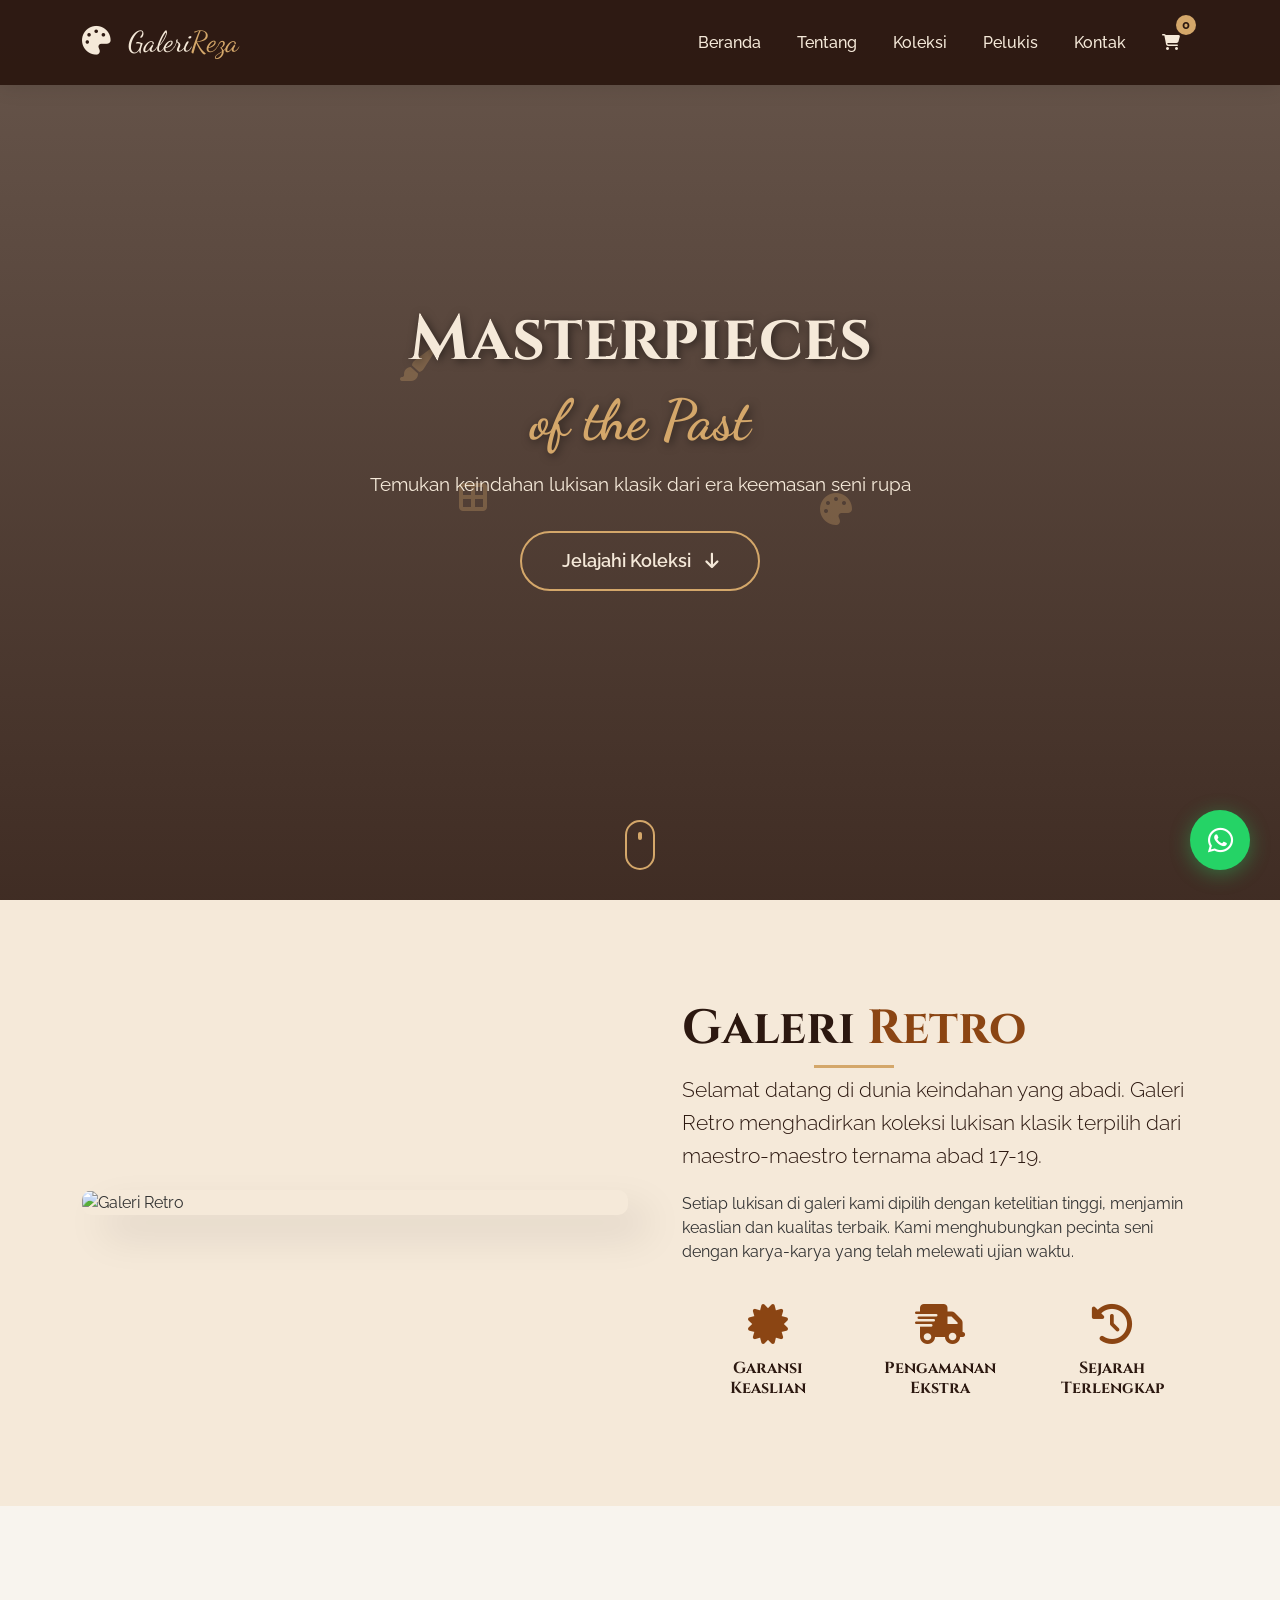
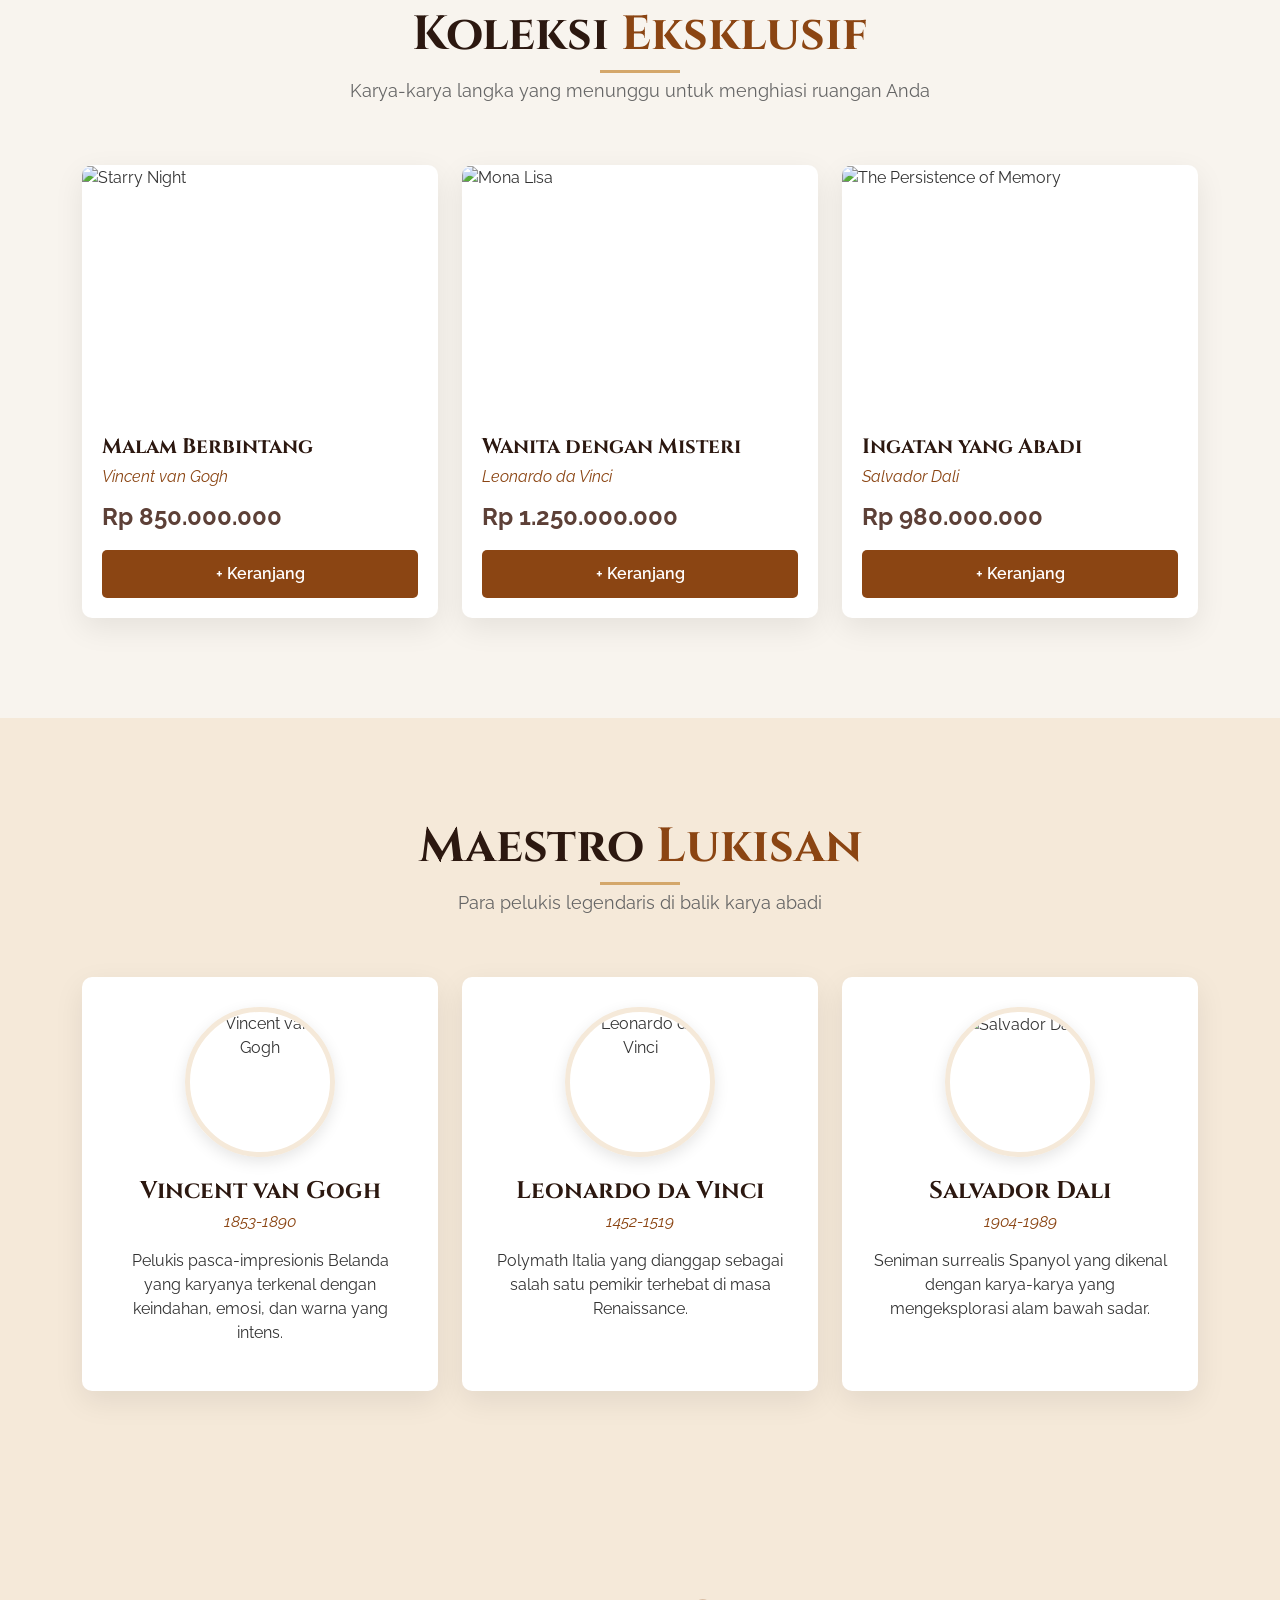
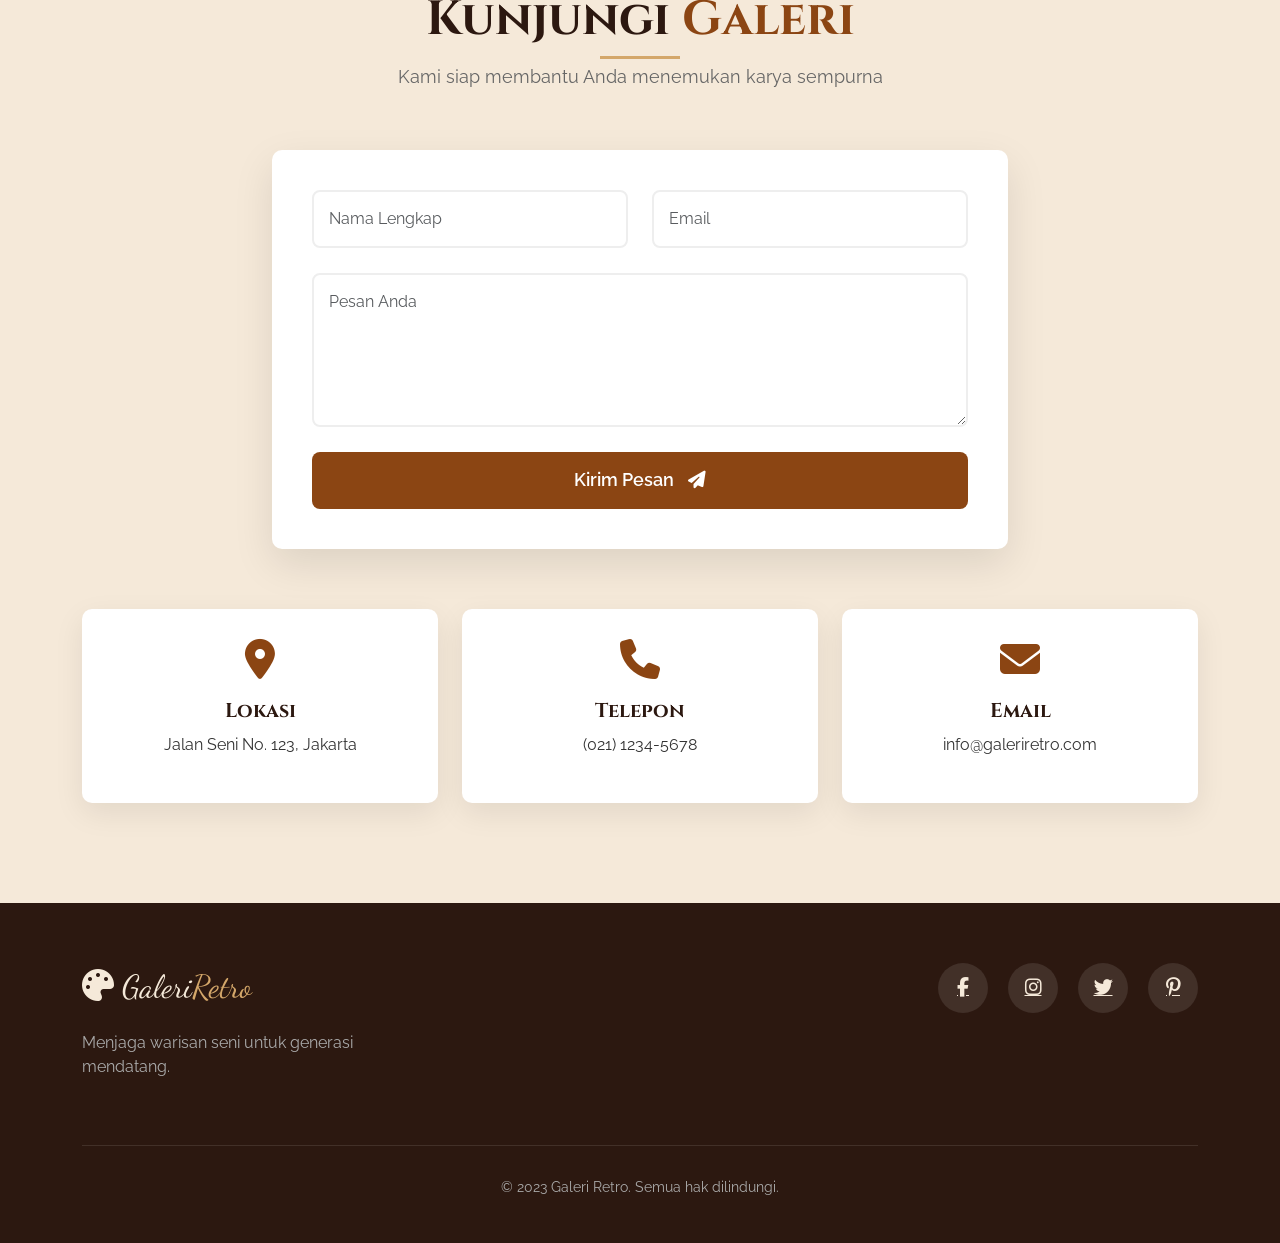
==== index.html @ 45228b8c "first comit" ====
<!doctype html>
<html lang="id">
  <head>
    <meta charset="UTF-8" />
    <meta name="viewport" content="width=device-width, initial-scale=1.0" />
    <title>Galeri Lukisan Retro - Masterpieces of the Past</title>
    <link
      rel="stylesheet"
      href="https://cdnjs.cloudflare.com/ajax/libs/font-awesome/6.4.0/css/all.min.css"
    />
    <link
      href="https://cdn.jsdelivr.net/npm/bootstrap@5.3.0/dist/css/bootstrap.min.css"
      rel="stylesheet"
    />
    <link rel="stylesheet" href="style.css" />
    <link
      href="https://fonts.googleapis.com/css2?family=Cinzel:wght@400;700&family=Dancing+Script:wght@400;700&family=Raleway:wght@300;400;600&display=swap"
      rel="stylesheet"
    />
  </head>
  <body>
    <!-- Navigation -->
    <nav class="navbar navbar-expand-lg fixed-top">
      <div class="container">
        <a class="navbar-brand" href="#">
          <i class="fas fa-palette"></i> Galeri<span>Reza</span>
        </a>
        <button
          class="navbar-toggler"
          type="button"
          data-bs-toggle="collapse"
          data-bs-target="#navbarNav"
        >
          <i class="fas fa-bars"></i>
        </button>
        <div class="collapse navbar-collapse" id="navbarNav">
          <ul class="navbar-nav ms-auto">
            <li class="nav-item">
              <a class="nav-link" href="#home">Beranda</a>
            </li>
            <li class="nav-item">
              <a class="nav-link" href="#about">Tentang</a>
            </li>
            <li class="nav-item">
              <a class="nav-link" href="#gallery">Koleksi</a>
            </li>
            <li class="nav-item">
              <a class="nav-link" href="#artists">Pelukis</a>
            </li>
            <li class="nav-item">
              <a class="nav-link" href="#contact">Kontak</a>
            </li>
            <li class="nav-item">
              <a class="nav-link cart-btn" href="#cart"
                ><i class="fas fa-shopping-cart"></i>
                <span class="cart-count">0</span></a
              >
            </li>
          </ul>
        </div>
      </div>
    </nav>

    <!-- Hero Section -->
    <section id="home" class="hero">
      <div class="hero-content">
        <div class="floating-elements">
          <div class="floating brush"><i class="fas fa-paint-brush"></i></div>
          <div class="floating palette"><i class="fas fa-palette"></i></div>
          <div class="floating frame"><i class="fas fa-border-all"></i></div>
        </div>
        <h1 class="reveal-text">Masterpieces <span>of the Past</span></h1>
        <p class="subtitle">
          Temukan keindahan lukisan klasik dari era keemasan seni rupa
        </p>
        <a href="#gallery" class="btn-explore"
          >Jelajahi Koleksi <i class="fas fa-arrow-down"></i
        ></a>
      </div>
      <div class="scroll-indicator">
        <div class="mouse">
          <div class="wheel"></div>
        </div>
      </div>
    </section>

    <!-- About Section -->
    <section id="about" class="about section-padding">
      <div class="container">
        <div class="row align-items-center">
          <div class="col-lg-6">
            <div class="about-img reveal-left">
              <div class="vintage-frame">
                <img
                  src="https://images.unsplash.com/photo-1578301978693-85fa9c0320b9?ixlib=rb-4.0.3&auto=format&fit=crop&w=1000&q=80"
                  alt="Galeri Retro"
                />
                <div class="frame-decoration"></div>
              </div>
            </div>
          </div>
          <div class="col-lg-6">
            <div class="about-content reveal-right">
              <h2 class="section-title">Galeri <span>Retro</span></h2>
              <p class="lead">
                Selamat datang di dunia keindahan yang abadi. Galeri Retro
                menghadirkan koleksi lukisan klasik terpilih dari
                maestro-maestro ternama abad 17-19.
              </p>
              <p>
                Setiap lukisan di galeri kami dipilih dengan ketelitian tinggi,
                menjamin keaslian dan kualitas terbaik. Kami menghubungkan
                pecinta seni dengan karya-karya yang telah melewati ujian waktu.
              </p>
              <div class="features">
                <div class="feature-item">
                  <i class="fas fa-certificate"></i>
                  <h5>Garansi Keaslian</h5>
                </div>
                <div class="feature-item">
                  <i class="fas fa-shipping-fast"></i>
                  <h5>Pengamanan Ekstra</h5>
                </div>
                <div class="feature-item">
                  <i class="fas fa-history"></i>
                  <h5>Sejarah Terlengkap</h5>
                </div>
              </div>
            </div>
          </div>
        </div>
      </div>
    </section>

    <!-- Gallery Section -->
    <section id="gallery" class="gallery section-padding">
      <div class="container">
        <div class="section-header">
          <h2 class="section-title">Koleksi <span>Eksklusif</span></h2>
          <p class="section-subtitle">
            Karya-karya langka yang menunggu untuk menghiasi ruangan Anda
          </p>
        </div>

        <div class="row g-4">
          <!-- Painting 1 -->
          <div class="col-md-6 col-lg-4">
            <div class="painting-card reveal-up">
              <div class="painting-img">
                <img
                  src="https://images.unsplash.com/photo-1579783902614-a3fb3927b6a5?ixlib=rb-4.0.3&auto=format&fit=crop&w=800&q=80"
                  alt="Starry Night"
                />
                <div class="painting-overlay">
                  <button
                    class="btn-view"
                    data-bs-toggle="modal"
                    data-bs-target="#paintingModal"
                    data-painting="1"
                  >
                    Detail
                  </button>
                </div>
              </div>
              <div class="painting-info">
                <h4>Malam Berbintang</h4>
                <p class="artist">Vincent van Gogh</p>
                <p class="price">Rp 850.000.000</p>
                <button class="btn-add-cart" data-id="1">+ Keranjang</button>
              </div>
            </div>
          </div>

          <!-- Painting 2 -->
          <div class="col-md-6 col-lg-4">
            <div class="painting-card reveal-up" data-delay="0.2">
              <div class="painting-img">
                <img
                  src="https://images.unsplash.com/photo-1578301978018-3005759f48f7?ixlib=rb-4.0.3&auto=format&fit=crop&w=800&q=80"
                  alt="Mona Lisa"
                />
                <div class="painting-overlay">
                  <button
                    class="btn-view"
                    data-bs-toggle="modal"
                    data-bs-target="#paintingModal"
                    data-painting="2"
                  >
                    Detail
                  </button>
                </div>
              </div>
              <div class="painting-info">
                <h4>Wanita dengan Misteri</h4>
                <p class="artist">Leonardo da Vinci</p>
                <p class="price">Rp 1.250.000.000</p>
                <button class="btn-add-cart" data-id="2">+ Keranjang</button>
              </div>
            </div>
          </div>

          <!-- Painting 3 -->
          <div class="col-md-6 col-lg-4">
            <div class="painting-card reveal-up" data-delay="0.4">
              <div class="painting-img">
                <img
                  src="https://images.unsplash.com/photo-1541961017774-22349e4a1262?ixlib=rb-4.0.3&auto=format&fit=crop&w=800&q=80"
                  alt="The Persistence of Memory"
                />
                <div class="painting-overlay">
                  <button
                    class="btn-view"
                    data-bs-toggle="modal"
                    data-bs-target="#paintingModal"
                    data-painting="3"
                  >
                    Detail
                  </button>
                </div>
              </div>
              <div class="painting-info">
                <h4>Ingatan yang Abadi</h4>
                <p class="artist">Salvador Dali</p>
                <p class="price">Rp 980.000.000</p>
                <button class="btn-add-cart" data-id="3">+ Keranjang</button>
              </div>
            </div>
          </div>
        </div>
      </div>
    </section>

    <!-- Artists Section -->
    <section id="artists" class="artists section-padding">
      <div class="container">
        <div class="section-header">
          <h2 class="section-title">Maestro <span>Lukisan</span></h2>
          <p class="section-subtitle">
            Para pelukis legendaris di balik karya abadi
          </p>
        </div>

        <div class="row">
          <div class="col-md-4">
            <div class="artist-card reveal-left">
              <div class="artist-img">
                <img
                  src="https://images.unsplash.com/photo-1544725176-7c40e5a71c5e?ixlib=rb-4.0.3&auto=format&fit=crop&w=800&q=80"
                  alt="Vincent van Gogh"
                />
              </div>
              <h4>Vincent van Gogh</h4>
              <p class="artist-era">1853-1890</p>
              <p>
                Pelukis pasca-impresionis Belanda yang karyanya terkenal dengan
                keindahan, emosi, dan warna yang intens.
              </p>
            </div>
          </div>

          <div class="col-md-4">
            <div class="artist-card reveal-up">
              <div class="artist-img">
                <img
                  src="https://images.unsplash.com/photo-1541961017774-22349e4a1262?ixlib=rb-4.0.3&auto=format&fit=crop&w=800&q=80"
                  alt="Leonardo da Vinci"
                />
              </div>
              <h4>Leonardo da Vinci</h4>
              <p class="artist-era">1452-1519</p>
              <p>
                Polymath Italia yang dianggap sebagai salah satu pemikir
                terhebat di masa Renaissance.
              </p>
            </div>
          </div>

          <div class="col-md-4">
            <div class="artist-card reveal-right">
              <div class="artist-img">
                <img
                  src="https://images.unsplash.com/photo-1578301978693-85fa9c0320b9?ixlib=rb-4.0.3&auto=format&fit=crop&w=800&q=80"
                  alt="Salvador Dali"
                />
              </div>
              <h4>Salvador Dali</h4>
              <p class="artist-era">1904-1989</p>
              <p>
                Seniman surrealis Spanyol yang dikenal dengan karya-karya yang
                mengeksplorasi alam bawah sadar.
              </p>
            </div>
          </div>
        </div>
      </div>
    </section>

    <!-- Contact Section -->
    <section id="contact" class="contact section-padding">
      <div class="container">
        <div class="section-header">
          <h2 class="section-title">Kunjungi <span>Galeri</span></h2>
          <p class="section-subtitle">
            Kami siap membantu Anda menemukan karya sempurna
          </p>
        </div>

        <div class="row">
          <div class="col-lg-8 mx-auto">
            <div class="contact-form reveal-up">
              <form id="contactForm">
                <div class="row">
                  <div class="col-md-6">
                    <div class="form-group">
                      <input
                        type="text"
                        class="form-control"
                        placeholder="Nama Lengkap"
                        required
                      />
                    </div>
                  </div>
                  <div class="col-md-6">
                    <div class="form-group">
                      <input
                        type="email"
                        class="form-control"
                        placeholder="Email"
                        required
                      />
                    </div>
                  </div>
                </div>
                <div class="form-group">
                  <textarea
                    class="form-control"
                    rows="5"
                    placeholder="Pesan Anda"
                    required
                  ></textarea>
                </div>
                <button type="submit" class="btn-submit">
                  Kirim Pesan <i class="fas fa-paper-plane"></i>
                </button>
              </form>
            </div>
          </div>
        </div>

        <div class="contact-info reveal-up" data-delay="0.3">
          <div class="row text-center">
            <div class="col-md-4">
              <div class="info-item">
                <i class="fas fa-map-marker-alt"></i>
                <h5>Lokasi</h5>
                <p>Jalan Seni No. 123, Jakarta</p>
              </div>
            </div>
            <div class="col-md-4">
              <div class="info-item">
                <i class="fas fa-phone"></i>
                <h5>Telepon</h5>
                <p>(021) 1234-5678</p>
              </div>
            </div>
            <div class="col-md-4">
              <div class="info-item">
                <i class="fas fa-envelope"></i>
                <h5>Email</h5>
                <p>info@galeriretro.com</p>
              </div>
            </div>
          </div>
        </div>
      </div>
    </section>

    <!-- Footer -->
    <footer class="footer">
      <div class="container">
        <div class="row">
          <div class="col-md-6">
            <div class="footer-brand">
              <i class="fas fa-palette"></i> Galeri<span>Retro</span>
            </div>
            <p class="footer-text">
              Menjaga warisan seni untuk generasi mendatang.
            </p>
          </div>
          <div class="col-md-6">
            <div class="social-links">
              <a href="#"><i class="fab fa-facebook-f"></i></a>
              <a href="#"><i class="fab fa-instagram"></i></a>
              <a href="#"><i class="fab fa-twitter"></i></a>
              <a href="#"><i class="fab fa-pinterest-p"></i></a>
            </div>
          </div>
        </div>
        <div class="footer-bottom">
          <p>&copy; 2023 Galeri Retro. Semua hak dilindungi.</p>
        </div>
      </div>
    </footer>

    <!-- Painting Modal -->
    <div class="modal fade" id="paintingModal" tabindex="-1">
      <div class="modal-dialog modal-lg">
        <div class="modal-content">
          <div class="modal-header">
            <h5 class="modal-title">Detail Lukisan</h5>
            <button
              type="button"
              class="btn-close"
              data-bs-dismiss="modal"
            ></button>
          </div>
          <div class="modal-body">
            <div id="modalContent">
              <!-- Content akan diisi oleh JavaScript -->
            </div>
          </div>
        </div>
      </div>
    </div>

    <!-- Cart Sidebar -->
    <div class="cart-sidebar">
      <div class="cart-header">
        <h4><i class="fas fa-shopping-cart"></i> Keranjang Anda</h4>
        <button class="btn-close-cart">&times;</button>
      </div>
      <div class="cart-items">
        <!-- Items akan diisi oleh JavaScript -->
      </div>
      <div class="cart-footer">
        <div class="cart-total">
          <span>Total:</span>
          <span class="total-price">Rp 0</span>
        </div>
        <button class="btn-checkout">Proses Pembelian</button>
      </div>
    </div>
    <div class="cart-overlay"></div>

    <!-- WhatsApp Float Button -->
    <div class="whatsapp-float">
      <a
        href="https://wa.me/6281234567890?text=Halo%20Galeri%20Retro,%20saya%20tertarik%20dengan%20koleksi%20lukisan%20Anda"
        target="_blank"
        class="whatsapp-btn"
      >
        <i class="fab fa-whatsapp"></i>
        <span class="whatsapp-tooltip">Chat via WhatsApp</span>
        <div class="pulse-ring"></div>
      </a>
    </div>

    <!-- Scripts -->
    <script src="https://cdn.jsdelivr.net/npm/bootstrap@5.3.0/dist/js/bootstrap.bundle.min.js"></script>
    <script src="script.js"></script>
  </body>
</html>
---- style.css ----
/* Reset & Base Styles */
* {
  margin: 0;
  padding: 0;
  box-sizing: border-box;
}

:root {
  --primary-color: #8b4513;
  --secondary-color: #d4a76a;
  --accent-color: #5d4037;
  --light-color: #f5e9d9;
  --dark-color: #2c1810;
  --text-color: #333;
  --transition: all 0.5s ease;
}

html {
  scroll-behavior: smooth;
}

body {
  font-family: "Raleway", sans-serif;
  color: var(--text-color);
  background-color: var(--light-color);
  overflow-x: hidden;
  background-image: url("https://www.transparenttextures.com/patterns/old-wall.png");
}

/* Typography */
h1,
h2,
h3,
h4,
h5,
h6 {
  font-family: "Cinzel", serif;
  font-weight: 700;
}

/* Navigation */
.navbar {
  background-color: rgba(44, 24, 16, 0.95);
  padding: 1rem 0;
  transition: var(--transition);
  box-shadow: 0 2px 20px rgba(0, 0, 0, 0.1);
}

.navbar.scrolled {
  padding: 0.5rem 0;
  background-color: rgba(44, 24, 16, 0.98);
}

.navbar-brand {
  font-size: 1.8rem;
  color: var(--light-color) !important;
  font-family: "Dancing Script", cursive;
}

.navbar-brand span {
  color: var(--secondary-color);
}

.navbar-brand i {
  margin-right: 10px;
}

.nav-link {
  color: var(--light-color) !important;
  margin: 0 10px;
  font-weight: 500;
  position: relative;
  transition: var(--transition);
}

.nav-link:hover {
  color: var(--secondary-color) !important;
}

.nav-link::after {
  content: "";
  position: absolute;
  bottom: 0;
  left: 50%;
  width: 0;
  height: 2px;
  background-color: var(--secondary-color);
  transition: var(--transition);
  transform: translateX(-50%);
}

.nav-link:hover::after {
  width: 100%;
}

.navbar-toggler {
  border: none;
  color: var(--light-color);
  font-size: 1.5rem;
}

.cart-btn {
  position: relative;
}

.cart-count {
  position: absolute;
  top: -8px;
  right: -8px;
  background-color: var(--secondary-color);
  color: var(--dark-color);
  font-size: 0.8rem;
  width: 20px;
  height: 20px;
  border-radius: 50%;
  display: flex;
  align-items: center;
  justify-content: center;
  font-weight: bold;
}

/* Hero Section */
.hero {
  height: 100vh;
  background:
    linear-gradient(rgba(44, 24, 16, 0.7), rgba(44, 24, 16, 0.9)),
    url("https://images.unsplash.com/photo-1578301978018-3005759f48f7?ixlib=rb-4.0.3&auto=format&fit=crop&w=1600&q=80");
  background-size: cover;
  background-position: center;
  background-attachment: fixed;
  display: flex;
  align-items: center;
  justify-content: center;
  text-align: center;
  color: var(--light-color);
  position: relative;
  overflow: hidden;
}

.hero-content {
  position: relative;
  z-index: 2;
  padding: 2rem;
}

.hero h1 {
  font-size: 4rem;
  margin-bottom: 1rem;
  text-shadow: 2px 2px 10px rgba(0, 0, 0, 0.5);
  opacity: 0;
  transform: translateY(30px);
  animation: revealText 1s ease forwards;
}

.hero h1 span {
  color: var(--secondary-color);
  font-family: "Dancing Script", cursive;
  display: block;
  font-size: 3.5rem;
  margin-top: 0.5rem;
}

.subtitle {
  font-size: 1.2rem;
  margin-bottom: 2rem;
  max-width: 600px;
  margin-left: auto;
  margin-right: auto;
  opacity: 0;
  transform: translateY(30px);
  animation: revealText 1s ease 0.5s forwards;
}

@keyframes revealText {
  to {
    opacity: 1;
    transform: translateY(0);
  }
}

.btn-explore {
  display: inline-block;
  padding: 15px 40px;
  background-color: transparent;
  color: var(--light-color);
  border: 2px solid var(--secondary-color);
  border-radius: 50px;
  text-decoration: none;
  font-weight: 600;
  font-size: 1.1rem;
  transition: var(--transition);
  position: relative;
  overflow: hidden;
  z-index: 1;
  opacity: 0;
  transform: translateY(30px);
  animation: revealText 1s ease 1s forwards;
}

.btn-explore::before {
  content: "";
  position: absolute;
  top: 0;
  left: -100%;
  width: 100%;
  height: 100%;
  background-color: var(--secondary-color);
  transition: var(--transition);
  z-index: -1;
}

.btn-explore:hover::before {
  left: 0;
}

.btn-explore:hover {
  color: var(--dark-color);
}

.btn-explore i {
  margin-left: 10px;
  animation: bounce 2s infinite;
}

@keyframes bounce {
  0%,
  20%,
  50%,
  80%,
  100% {
    transform: translateY(0);
  }
  40% {
    transform: translateY(-10px);
  }
  60% {
    transform: translateY(-5px);
  }
}

/* Floating Elements */
.floating-elements {
  position: absolute;
  width: 100%;
  height: 100%;
  top: 0;
  left: 0;
  pointer-events: none;
}

.floating {
  position: absolute;
  font-size: 2rem;
  color: rgba(212, 167, 106, 0.3);
  animation: float 6s ease-in-out infinite;
}

.brush {
  top: 20%;
  left: 10%;
  animation-delay: 0s;
}

.palette {
  top: 60%;
  right: 15%;
  animation-delay: 2s;
}

.frame {
  bottom: 30%;
  left: 20%;
  animation-delay: 4s;
}

@keyframes float {
  0%,
  100% {
    transform: translateY(0) rotate(0deg);
  }
  50% {
    transform: translateY(-20px) rotate(10deg);
  }
}

/* Scroll Indicator */
.scroll-indicator {
  position: absolute;
  bottom: 30px;
  left: 50%;
  transform: translateX(-50%);
}

.mouse {
  width: 30px;
  height: 50px;
  border: 2px solid var(--secondary-color);
  border-radius: 20px;
  position: relative;
}

.wheel {
  width: 4px;
  height: 8px;
  background-color: var(--secondary-color);
  border-radius: 2px;
  position: absolute;
  top: 10px;
  left: 50%;
  transform: translateX(-50%);
  animation: scrollWheel 2s infinite;
}

@keyframes scrollWheel {
  0% {
    top: 10px;
    opacity: 1;
  }
  100% {
    top: 30px;
    opacity: 0;
  }
}

/* Sections */
.section-padding {
  padding: 100px 0;
}

.section-header {
  text-align: center;
  margin-bottom: 60px;
}

.section-title {
  font-size: 3rem;
  color: var(--dark-color);
  margin-bottom: 15px;
  position: relative;
  display: inline-block;
}

.section-title span {
  color: var(--primary-color);
}

.section-title::after {
  content: "";
  position: absolute;
  bottom: -10px;
  left: 50%;
  transform: translateX(-50%);
  width: 80px;
  height: 3px;
  background-color: var(--secondary-color);
}

.section-subtitle {
  color: #666;
  font-size: 1.1rem;
  max-width: 600px;
  margin: 0 auto;
}

/* About Section */
.about-img {
  position: relative;
}

.vintage-frame {
  position: relative;
  overflow: hidden;
  border-radius: 10px;
  box-shadow: 20px 20px 40px rgba(0, 0, 0, 0.1);
}

.vintage-frame img {
  width: 100%;
  height: auto;
  transition: var(--transition);
}

.vintage-frame:hover img {
  transform: scale(1.05);
}

.frame-decoration {
  position: absolute;
  top: -20px;
  left: -20px;
  right: -20px;
  bottom: -20px;
  border: 2px solid var(--secondary-color);
  pointer-events: none;
  opacity: 0.5;
}

.about-content {
  padding-left: 30px;
}

.about-content .lead {
  font-size: 1.3rem;
  color: var(--dark-color);
  margin-bottom: 20px;
  line-height: 1.6;
}

.features {
  display: flex;
  justify-content: space-between;
  margin-top: 40px;
}

.feature-item {
  text-align: center;
  flex: 1;
  padding: 0 15px;
}

.feature-item i {
  font-size: 2.5rem;
  color: var(--primary-color);
  margin-bottom: 15px;
}

.feature-item h5 {
  font-size: 1rem;
  color: var(--dark-color);
}

/* Gallery Section */
.gallery {
  background-color: #f8f4ee;
}

.painting-card {
  background-color: white;
  border-radius: 10px;
  overflow: hidden;
  box-shadow: 0 10px 30px rgba(0, 0, 0, 0.08);
  transition: var(--transition);
  height: 100%;
}

.painting-card:hover {
  transform: translateY(-15px);
  box-shadow: 0 20px 40px rgba(0, 0, 0, 0.15);
}

.painting-img {
  position: relative;
  overflow: hidden;
  height: 250px;
}

.painting-img img {
  width: 100%;
  height: 100%;
  object-fit: cover;
  transition: var(--transition);
}

.painting-card:hover .painting-img img {
  transform: scale(1.1);
}

.painting-overlay {
  position: absolute;
  top: 0;
  left: 0;
  width: 100%;
  height: 100%;
  background-color: rgba(139, 69, 19, 0.8);
  display: flex;
  align-items: center;
  justify-content: center;
  opacity: 0;
  transition: var(--transition);
}

.painting-card:hover .painting-overlay {
  opacity: 1;
}

.btn-view {
  padding: 10px 25px;
  background-color: var(--secondary-color);
  color: var(--dark-color);
  border: none;
  border-radius: 50px;
  font-weight: 600;
  cursor: pointer;
  transition: var(--transition);
}

.btn-view:hover {
  background-color: var(--light-color);
  transform: scale(1.1);
}

.painting-info {
  padding: 20px;
}

.painting-info h4 {
  font-size: 1.3rem;
  margin-bottom: 5px;
  color: var(--dark-color);
}

.artist {
  color: var(--primary-color);
  font-style: italic;
  margin-bottom: 10px;
}

.price {
  font-size: 1.5rem;
  font-weight: 700;
  color: var(--accent-color);
  margin-bottom: 15px;
}

.btn-add-cart {
  width: 100%;
  padding: 12px;
  background-color: var(--primary-color);
  color: white;
  border: none;
  border-radius: 5px;
  font-weight: 600;
  cursor: pointer;
  transition: var(--transition);
}

.btn-add-cart:hover {
  background-color: var(--accent-color);
}

/* Artists Section */
.artist-card {
  text-align: center;
  padding: 30px;
  background-color: white;
  border-radius: 10px;
  box-shadow: 0 10px 30px rgba(0, 0, 0, 0.08);
  transition: var(--transition);
  height: 100%;
}

.artist-card:hover {
  transform: translateY(-10px);
}

.artist-img {
  width: 150px;
  height: 150px;
  border-radius: 50%;
  overflow: hidden;
  margin: 0 auto 20px;
  border: 5px solid var(--light-color);
  box-shadow: 0 5px 15px rgba(0, 0, 0, 0.1);
}

.artist-img img {
  width: 100%;
  height: 100%;
  object-fit: cover;
}

.artist-card h4 {
  margin-bottom: 5px;
  color: var(--dark-color);
}

.artist-era {
  color: var(--primary-color);
  font-style: italic;
  margin-bottom: 15px;
}

/* Contact Section */
.contact-form {
  background-color: white;
  padding: 40px;
  border-radius: 10px;
  box-shadow: 0 15px 40px rgba(0, 0, 0, 0.1);
}

.form-group {
  margin-bottom: 25px;
}

.form-control {
  padding: 15px;
  border: 2px solid #eee;
  border-radius: 8px;
  font-size: 1rem;
  transition: var(--transition);
}

.form-control:focus {
  border-color: var(--secondary-color);
  box-shadow: 0 0 0 0.2rem rgba(212, 167, 106, 0.25);
}

.btn-submit {
  width: 100%;
  padding: 15px;
  background-color: var(--primary-color);
  color: white;
  border: none;
  border-radius: 8px;
  font-size: 1.1rem;
  font-weight: 600;
  cursor: pointer;
  transition: var(--transition);
}

.btn-submit:hover {
  background-color: var(--accent-color);
  transform: translateY(-3px);
}

.btn-submit i {
  margin-left: 10px;
}

.contact-info {
  margin-top: 60px;
}

.info-item {
  padding: 30px;
  background-color: white;
  border-radius: 10px;
  box-shadow: 0 10px 30px rgba(0, 0, 0, 0.08);
  transition: var(--transition);
}

.info-item:hover {
  transform: translateY(-10px);
}

.info-item i {
  font-size: 2.5rem;
  color: var(--primary-color);
  margin-bottom: 20px;
}

.info-item h5 {
  margin-bottom: 10px;
  color: var(--dark-color);
}

/* Footer */
.footer {
  background-color: var(--dark-color);
  color: var(--light-color);
  padding: 60px 0 30px;
}

.footer-brand {
  font-size: 2rem;
  font-family: "Dancing Script", cursive;
  margin-bottom: 20px;
}

.footer-brand span {
  color: var(--secondary-color);
}

.footer-text {
  color: #aaa;
  max-width: 300px;
}

.social-links {
  display: flex;
  justify-content: flex-end;
  gap: 20px;
}

.social-links a {
  display: inline-flex;
  align-items: center;
  justify-content: center;
  width: 50px;
  height: 50px;
  background-color: rgba(255, 255, 255, 0.1);
  color: var(--light-color);
  border-radius: 50%;
  font-size: 1.2rem;
  transition: var(--transition);
}

.social-links a:hover {
  background-color: var(--secondary-color);
  color: var(--dark-color);
  transform: translateY(-5px);
}

.footer-bottom {
  text-align: center;
  margin-top: 50px;
  padding-top: 30px;
  border-top: 1px solid rgba(255, 255, 255, 0.1);
  color: #aaa;
  font-size: 0.9rem;
}

/* Cart Sidebar */
.cart-sidebar {
  position: fixed;
  top: 0;
  right: -400px;
  width: 350px;
  height: 100vh;
  background-color: white;
  box-shadow: -5px 0 25px rgba(0, 0, 0, 0.1);
  z-index: 9999;
  transition: var(--transition);
  display: flex;
  flex-direction: column;
}

.cart-sidebar.active {
  right: 0;
}

.cart-header {
  padding: 20px;
  background-color: var(--dark-color);
  color: white;
  display: flex;
  justify-content: space-between;
  align-items: center;
}

.cart-header h4 {
  margin: 0;
  font-size: 1.3rem;
}

.cart-header h4 i {
  margin-right: 10px;
}

.btn-close-cart {
  background: none;
  border: none;
  color: white;
  font-size: 2rem;
  cursor: pointer;
  line-height: 1;
}

.cart-items {
  flex: 1;
  padding: 20px;
  overflow-y: auto;
}

.cart-item {
  display: flex;
  align-items: center;
  padding: 15px 0;
  border-bottom: 1px solid #eee;
}

.cart-item-img {
  width: 60px;
  height: 60px;
  border-radius: 5px;
  overflow: hidden;
  margin-right: 15px;
}

.cart-item-img img {
  width: 100%;
  height: 100%;
  object-fit: cover;
}

.cart-item-info {
  flex: 1;
}

.cart-item-title {
  font-weight: 600;
  margin-bottom: 5px;
}

.cart-item-price {
  color: var(--primary-color);
  font-weight: 700;
}

.cart-item-remove {
  background: none;
  border: none;
  color: #ff6b6b;
  cursor: pointer;
  font-size: 1.2rem;
}

.cart-footer {
  padding: 20px;
  border-top: 1px solid #eee;
}

.cart-total {
  display: flex;
  justify-content: space-between;
  font-size: 1.3rem;
  font-weight: 700;
  margin-bottom: 20px;
  color: var(--dark-color);
}

.btn-checkout {
  width: 100%;
  padding: 15px;
  background-color: var(--primary-color);
  color: white;
  border: none;
  border-radius: 8px;
  font-weight: 600;
  cursor: pointer;
  transition: var(--transition);
}

.btn-checkout:hover {
  background-color: var(--accent-color);
}

.cart-overlay {
  position: fixed;
  top: 0;
  left: 0;
  width: 100%;
  height: 100%;
  background-color: rgba(0, 0, 0, 0.5);
  z-index: 9998;
  opacity: 0;
  visibility: hidden;
  transition: var(--transition);
}

.cart-overlay.active {
  opacity: 1;
  visibility: visible;
}

/* Back to Top */
.btn-back-to-top {
  position: fixed;
  bottom: 30px;
  right: 30px;
  width: 50px;
  height: 50px;
  background-color: var(--primary-color);
  color: white;
  border: none;
  border-radius: 50%;
  font-size: 1.2rem;
  cursor: pointer;
  opacity: 0;
  visibility: hidden;
  transition: var(--transition);
  z-index: 99;
  display: flex;
  align-items: center;
  justify-content: center;
}

/* WhatsApp Float Button */
.whatsapp-float {
  position: fixed;
  bottom: 30px;
  right: 30px;
  z-index: 99;
}

.whatsapp-btn {
  display: flex;
  align-items: center;
  justify-content: center;
  width: 60px;
  height: 60px;
  background-color: #25d366;
  color: white;
  border-radius: 50%;
  text-decoration: none;
  font-size: 1.8rem;
  box-shadow: 0 4px 20px rgba(37, 211, 102, 0.4);
  position: relative;
  transition: all 0.3s ease;
  animation: floatWhatsApp 3s ease-in-out infinite;
}

@keyframes floatWhatsApp {
  0%,
  100% {
    transform: translateY(0);
  }
  50% {
    transform: translateY(-10px);
  }
}

.whatsapp-btn:hover {
  background-color: #128c7e;
  transform: scale(1.1);
  box-shadow: 0 6px 25px rgba(37, 211, 102, 0.6);
}

.whatsapp-btn:active {
  transform: scale(0.95);
}

.whatsapp-tooltip {
  position: absolute;
  right: 70px;
  background-color: #075e54;
  color: white;
  padding: 8px 15px;
  border-radius: 5px;
  font-size: 0.9rem;
  white-space: nowrap;
  opacity: 0;
  visibility: hidden;
  transition: all 0.3s ease;
  transform: translateX(10px);
}

.whatsapp-tooltip::after {
  content: "";
  position: absolute;
  top: 50%;
  right: -5px;
  transform: translateY(-50%);
  border-width: 5px;
  border-style: solid;
  border-color: transparent transparent transparent #075e54;
}

.whatsapp-btn:hover .whatsapp-tooltip {
  opacity: 1;
  visibility: visible;
  transform: translateX(0);
}

.pulse-ring {
  position: absolute;
  width: 80px;
  height: 80px;
  border: 2px solid #25d366;
  border-radius: 50%;
  opacity: 0;
  animation: pulseRing 2s ease-out infinite;
}

@keyframes pulseRing {
  0% {
    transform: scale(0.5);
    opacity: 0;
  }
  50% {
    opacity: 0.3;
  }
  100% {
    transform: scale(1.2);
    opacity: 0;
  }
}

/* WhatsApp Badge Counter */
.whatsapp-badge {
  position: absolute;
  top: -5px;
  right: -5px;
  background-color: #ff4757;
  color: white;
  font-size: 0.7rem;
  width: 20px;
  height: 20px;
  border-radius: 50%;
  display: flex;
  align-items: center;
  justify-content: center;
  font-weight: bold;
  animation: badgePulse 2s infinite;
}

@keyframes badgePulse {
  0%,
  100% {
    transform: scale(1);
  }
  50% {
    transform: scale(1.1);
  }
}

/* WhatsApp Chat Widget (Opsional) */
.whatsapp-chat-widget {
  position: fixed;
  bottom: 100px;
  right: 30px;
  width: 300px;
  background-color: white;
  border-radius: 15px;
  box-shadow: 0 10px 40px rgba(0, 0, 0, 0.2);
  z-index: 9998;
  opacity: 0;
  visibility: hidden;
  transform: translateY(20px);
  transition: all 0.3s ease;
}

.whatsapp-chat-widget.active {
  opacity: 1;
  visibility: visible;
  transform: translateY(0);
}

.chat-header {
  background-color: #075e54;
  color: white;
  padding: 15px;
  border-radius: 15px 15px 0 0;
  display: flex;
  align-items: center;
  justify-content: space-between;
}

.chat-header-info {
  display: flex;
  align-items: center;
  gap: 10px;
}

.chat-avatar {
  width: 40px;
  height: 40px;
  background-color: #25d366;
  border-radius: 50%;
  display: flex;
  align-items: center;
  justify-content: center;
  font-size: 1.2rem;
}

.chat-close {
  background: none;
  border: none;
  color: white;
  font-size: 1.5rem;
  cursor: pointer;
}

.chat-body {
  padding: 20px;
  max-height: 300px;
  overflow-y: auto;
}

.chat-message {
  margin-bottom: 15px;
  padding: 10px 15px;
  border-radius: 10px;
  max-width: 80%;
}

.chat-message.incoming {
  background-color: #f0f0f0;
  margin-right: auto;
}

.chat-message.outgoing {
  background-color: #dcf8c6;
  margin-left: auto;
}

.chat-input {
  padding: 15px;
  border-top: 1px solid #eee;
}

.chat-input input {
  width: 100%;
  padding: 10px;
  border: 1px solid #ddd;
  border-radius: 20px;
  outline: none;
}

/* Responsive WhatsApp Button */
@media (max-width: 768px) {
  .whatsapp-float {
    bottom: 80px;
    right: 20px;
  }

  .whatsapp-btn {
    width: 55px;
    height: 55px;
    font-size: 1.6rem;
  }

  .whatsapp-tooltip {
    display: none;
  }

  .whatsapp-chat-widget {
    width: calc(100% - 40px);
    right: 20px;
    left: 20px;
    bottom: 100px;
  }
}
/* Modal */
.modal-content {
  border-radius: 15px;
  overflow: hidden;
  border: none;
}

.modal-header {
  background-color: var(--dark-color);
  color: white;
  border-bottom: none;
}

.btn-close {
  background-color: white;
  border-radius: 50%;
  opacity: 1;
  padding: 5px;
}

.modal-body {
  padding: 30px;
}

/* Animation Classes */
.reveal-up,
.reveal-left,
.reveal-right {
  opacity: 0;
  transform: translateY(50px);
  transition: all 0.8s ease;
}

.reveal-left {
  transform: translateX(-50px);
}

.reveal-right {
  transform: translateX(50px);
}

.reveal-up.active,
.reveal-left.active,
.reveal-right.active {
  opacity: 1;
  transform: translate(0);
}

/* Responsive */
@media (max-width: 992px) {
  .hero h1 {
    font-size: 3rem;
  }

  .hero h1 span {
    font-size: 2.5rem;
  }

  .section-title {
    font-size: 2.5rem;
  }

  .features {
    flex-direction: column;
    gap: 30px;
  }

  .social-links {
    justify-content: flex-start;
    margin-top: 30px;
  }

  .cart-sidebar {
    width: 300px;
  }
}

@media (max-width: 768px) {
  .hero h1 {
    font-size: 2.5rem;
  }

  .hero h1 span {
    font-size: 2rem;
  }

  .section-padding {
    padding: 70px 0;
  }

  .section-title {
    font-size: 2rem;
  }

  .about-content {
    padding-left: 0;
    margin-top: 40px;
  }

  .contact-form {
    padding: 30px 20px;
  }
}

@media (max-width: 576px) {
  .hero h1 {
    font-size: 2rem;
  }

  .hero h1 span {
    font-size: 1.8rem;
  }

  .btn-explore {
    padding: 12px 30px;
  }

  .cart-sidebar {
    width: 100%;
  }
}
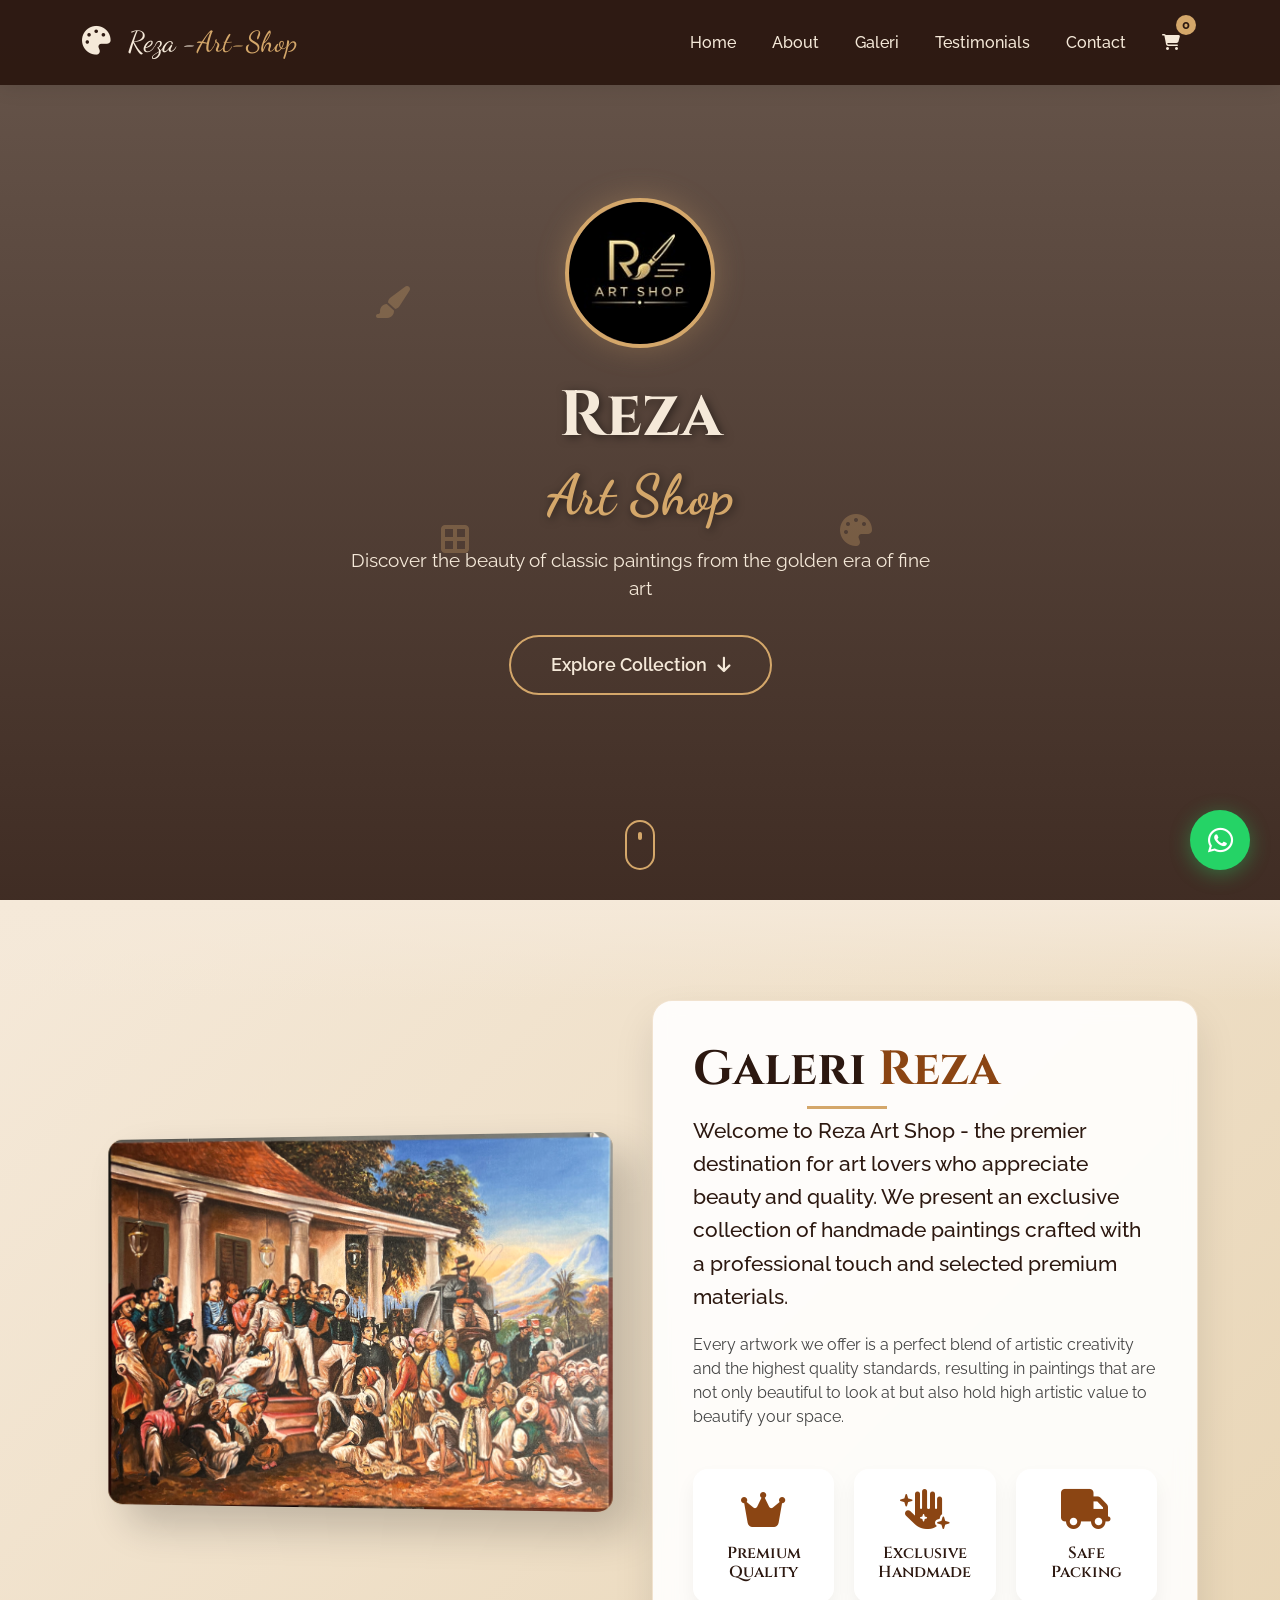
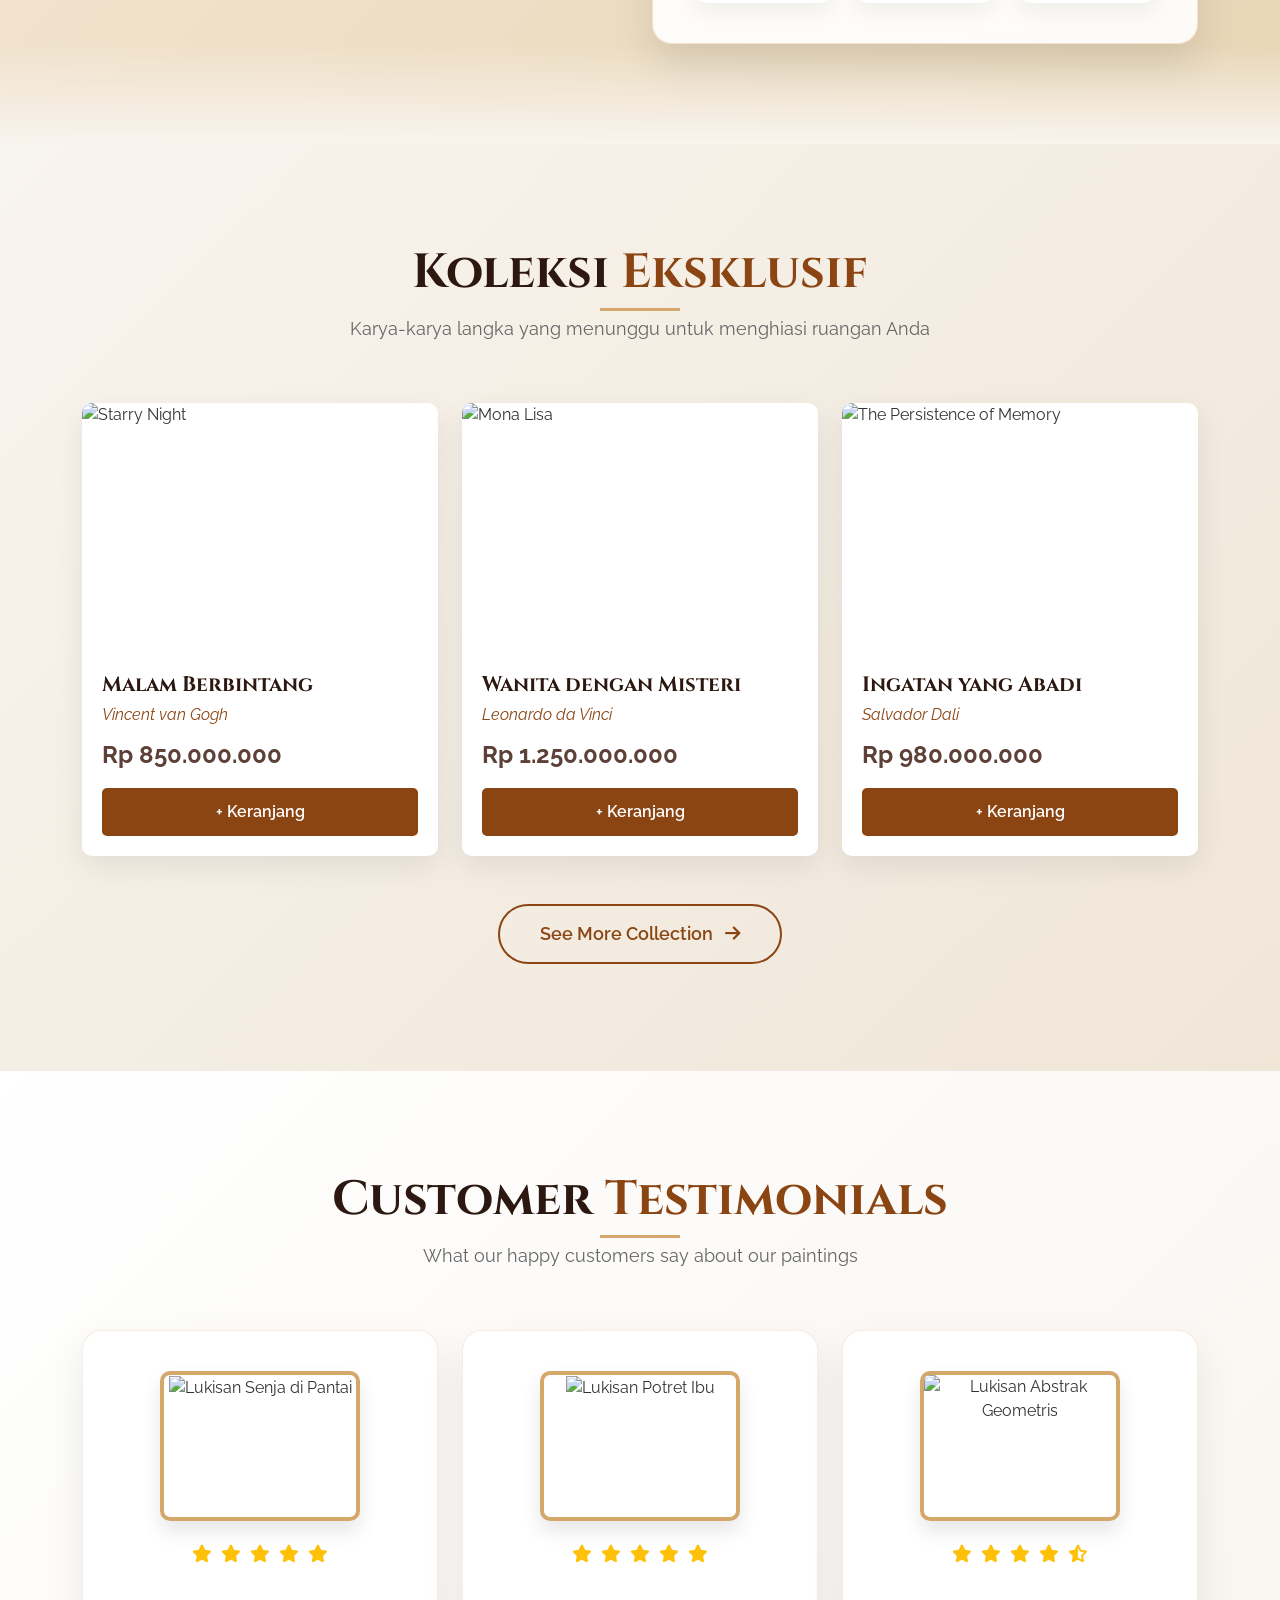
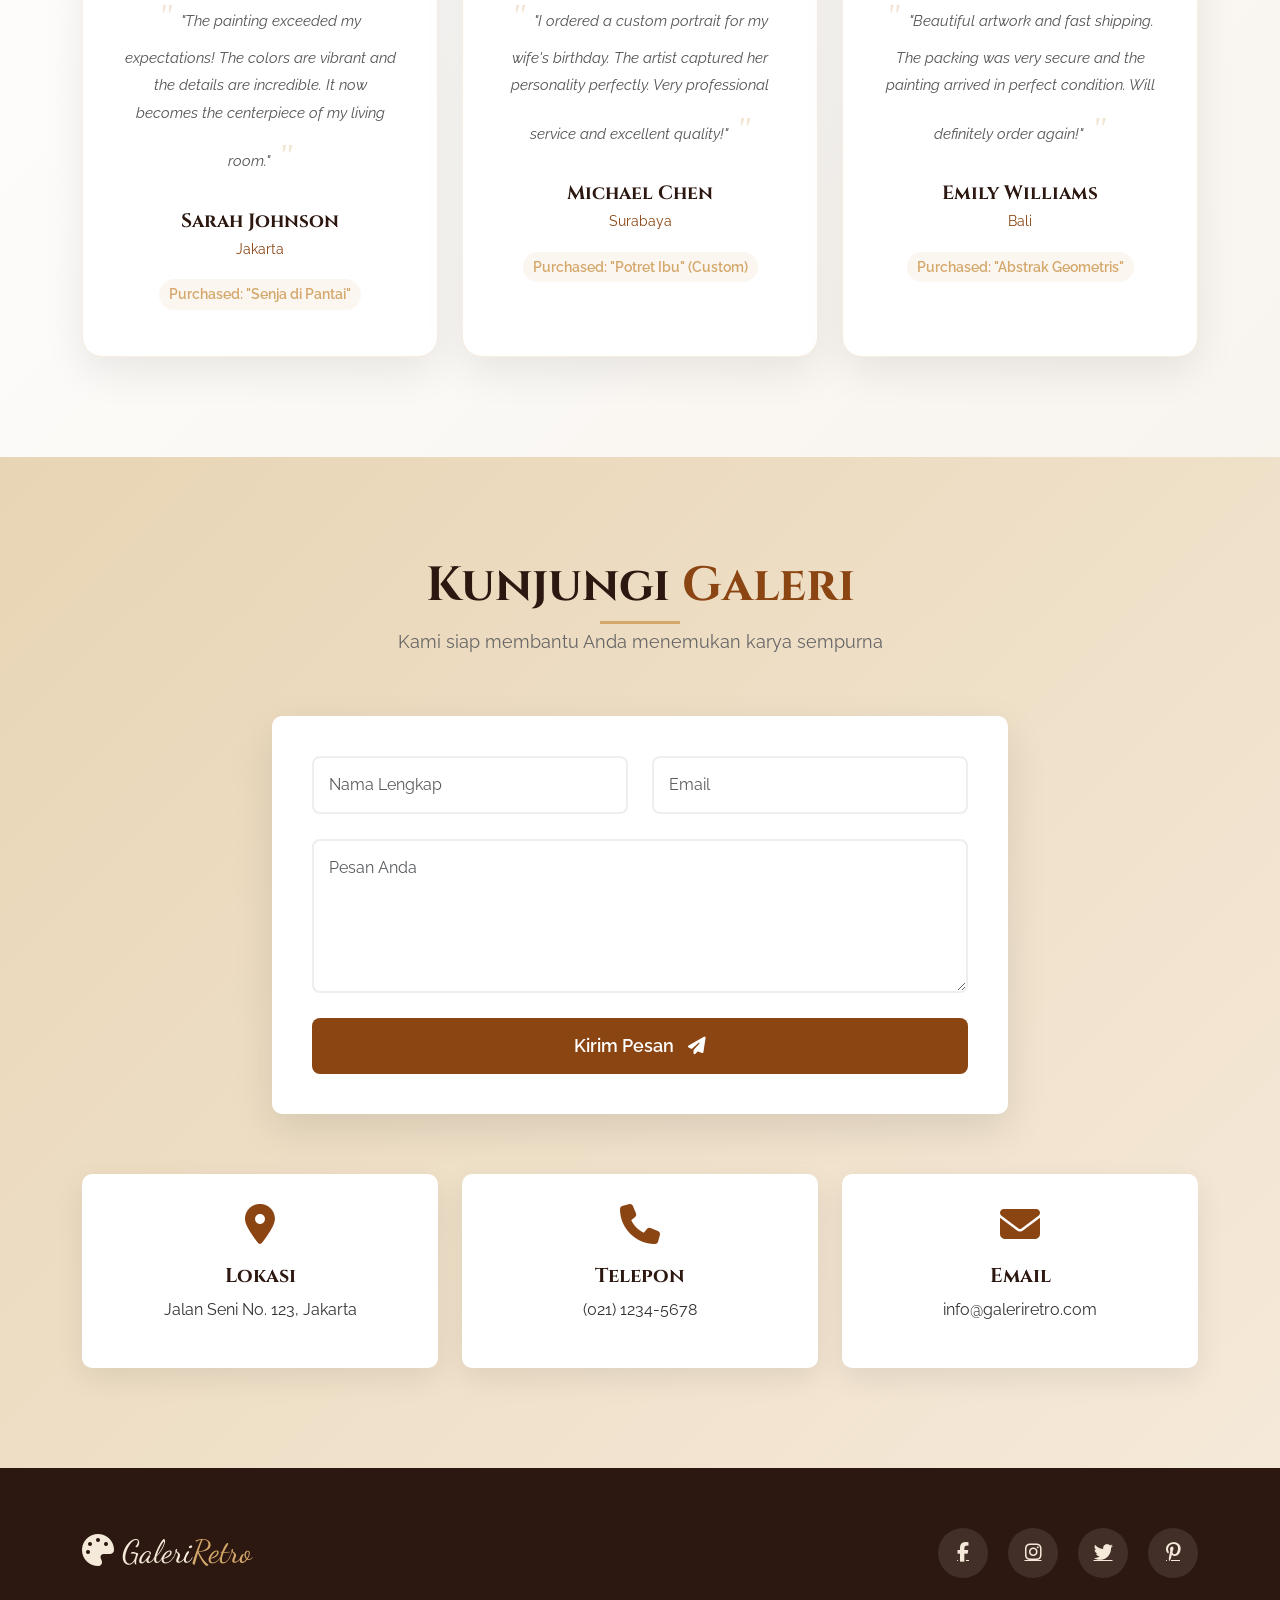
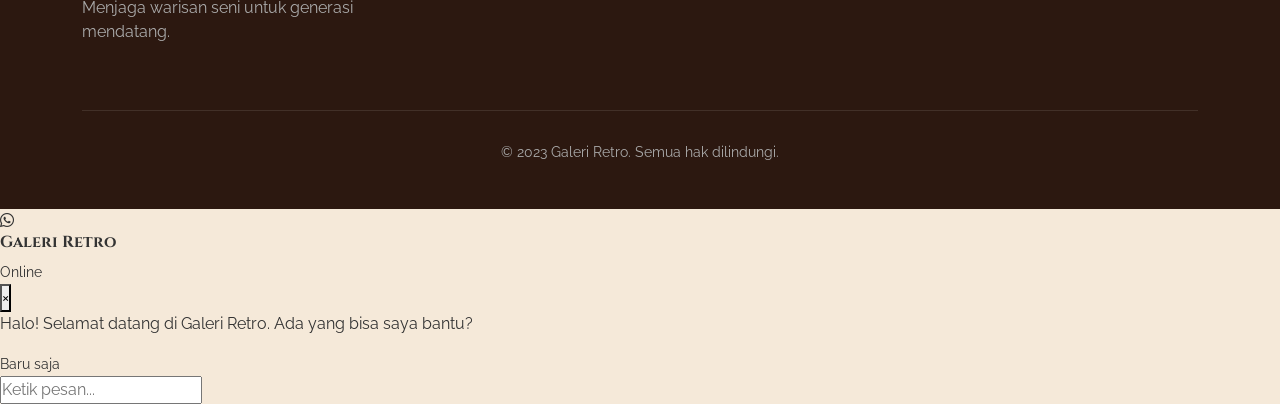
==== commit 31715d43: "update" ====
--- a/index.html
+++ b/index.html
@@ -6,49 +6,46 @@
     <title>Galeri Lukisan Retro - Masterpieces of the Past</title>
     <link
       rel="stylesheet"
-      href="https://cdnjs.cloudflare.com/ajax/libs/font-awesome/6.4.0/css/all.min.css"
-    />
+      href="https://cdnjs.cloudflare.com/ajax/libs/font-awesome/6.4.0/css/all.min.css" />
     <link
       href="https://cdn.jsdelivr.net/npm/bootstrap@5.3.0/dist/css/bootstrap.min.css"
-      rel="stylesheet"
-    />
+      rel="stylesheet" />
+
     <link rel="stylesheet" href="style.css" />
     <link
       href="https://fonts.googleapis.com/css2?family=Cinzel:wght@400;700&family=Dancing+Script:wght@400;700&family=Raleway:wght@300;400;600&display=swap"
-      rel="stylesheet"
-    />
+      rel="stylesheet" />
   </head>
   <body>
     <!-- Navigation -->
     <nav class="navbar navbar-expand-lg fixed-top">
       <div class="container">
         <a class="navbar-brand" href="#">
-          <i class="fas fa-palette"></i> Galeri<span>Reza</span>
+          <i class="fas fa-palette"></i> Reza -<span>Art-Shop</span>
         </a>
         <button
           class="navbar-toggler"
           type="button"
           data-bs-toggle="collapse"
-          data-bs-target="#navbarNav"
-        >
+          data-bs-target="#navbarNav">
           <i class="fas fa-bars"></i>
         </button>
         <div class="collapse navbar-collapse" id="navbarNav">
           <ul class="navbar-nav ms-auto">
             <li class="nav-item">
-              <a class="nav-link" href="#home">Beranda</a>
-            </li>
-            <li class="nav-item">
-              <a class="nav-link" href="#about">Tentang</a>
-            </li>
-            <li class="nav-item">
-              <a class="nav-link" href="#gallery">Koleksi</a>
-            </li>
-            <li class="nav-item">
-              <a class="nav-link" href="#artists">Pelukis</a>
-            </li>
-            <li class="nav-item">
-              <a class="nav-link" href="#contact">Kontak</a>
+              <a class="nav-link" href="#home">Home</a>
+            </li>
+            <li class="nav-item">
+              <a class="nav-link" href="#about">About</a>
+            </li>
+            <li class="nav-item">
+              <a class="nav-link" href="/galeri.html">Galeri</a>
+            </li>
+            <li class="nav-item">
+              <a class="nav-link" href="#testimonials">Testimonials</a>
+            </li>
+            <li class="nav-item">
+              <a class="nav-link" href="#contact">Contact</a>
             </li>
             <li class="nav-item">
               <a class="nav-link cart-btn" href="#cart"
@@ -69,12 +66,22 @@
           <div class="floating palette"><i class="fas fa-palette"></i></div>
           <div class="floating frame"><i class="fas fa-border-all"></i></div>
         </div>
-        <h1 class="reveal-text">Masterpieces <span>of the Past</span></h1>
+
+        <!-- Gambar Bulat Ditambahkan -->
+        <div class="hero-image-circle">
+          <img
+            src="assets/icons/bg-art-shop.jpg"
+            alt="Reza ArtShop"
+            class="rounded-circle hero-logo" />
+        </div>
+
+        <h1 class="reveal-text">Reza <span>Art Shop</span></h1>
         <p class="subtitle">
-          Temukan keindahan lukisan klasik dari era keemasan seni rupa
+          Discover the beauty of classic paintings from the golden era of fine
+          art
         </p>
         <a href="#gallery" class="btn-explore"
-          >Jelajahi Koleksi <i class="fas fa-arrow-down"></i
+          >Explore Collection<i class="fas fa-arrow-down"></i
         ></a>
       </div>
       <div class="scroll-indicator">
@@ -92,38 +99,39 @@
             <div class="about-img reveal-left">
               <div class="vintage-frame">
                 <img
-                  src="https://images.unsplash.com/photo-1578301978693-85fa9c0320b9?ixlib=rb-4.0.3&auto=format&fit=crop&w=1000&q=80"
-                  alt="Galeri Retro"
-                />
+                  src="assets/gambar/IMG-20250121-WA0011.jpg"
+                  alt="Galeri Reza" />
                 <div class="frame-decoration"></div>
               </div>
             </div>
           </div>
           <div class="col-lg-6">
             <div class="about-content reveal-right">
-              <h2 class="section-title">Galeri <span>Retro</span></h2>
+              <h2 class="section-title">Galeri <span>Reza</span></h2>
               <p class="lead">
-                Selamat datang di dunia keindahan yang abadi. Galeri Retro
-                menghadirkan koleksi lukisan klasik terpilih dari
-                maestro-maestro ternama abad 17-19.
+                Welcome to Reza Art Shop - the premier destination for art
+                lovers who appreciate beauty and quality. We present an
+                exclusive collection of handmade paintings crafted with a
+                professional touch and selected premium materials.
               </p>
               <p>
-                Setiap lukisan di galeri kami dipilih dengan ketelitian tinggi,
-                menjamin keaslian dan kualitas terbaik. Kami menghubungkan
-                pecinta seni dengan karya-karya yang telah melewati ujian waktu.
+                Every artwork we offer is a perfect blend of artistic creativity
+                and the highest quality standards, resulting in paintings that
+                are not only beautiful to look at but also hold high artistic
+                value to beautify your space.
               </p>
               <div class="features">
                 <div class="feature-item">
-                  <i class="fas fa-certificate"></i>
-                  <h5>Garansi Keaslian</h5>
+                  <i class="fas fa-crown"></i>
+                  <h5>Premium Quality</h5>
                 </div>
                 <div class="feature-item">
-                  <i class="fas fa-shipping-fast"></i>
-                  <h5>Pengamanan Ekstra</h5>
+                  <i class="fas fa-hand-sparkles"></i>
+                  <h5>Exclusive Handmade</h5>
                 </div>
                 <div class="feature-item">
-                  <i class="fas fa-history"></i>
-                  <h5>Sejarah Terlengkap</h5>
+                  <i class="fas fa-truck"></i>
+                  <h5>Safe Packing</h5>
                 </div>
               </div>
             </div>
@@ -149,15 +157,13 @@
               <div class="painting-img">
                 <img
                   src="https://images.unsplash.com/photo-1579783902614-a3fb3927b6a5?ixlib=rb-4.0.3&auto=format&fit=crop&w=800&q=80"
-                  alt="Starry Night"
-                />
+                  alt="Starry Night" />
                 <div class="painting-overlay">
                   <button
                     class="btn-view"
                     data-bs-toggle="modal"
                     data-bs-target="#paintingModal"
-                    data-painting="1"
-                  >
+                    data-painting="1">
                     Detail
                   </button>
                 </div>
@@ -177,15 +183,13 @@
               <div class="painting-img">
                 <img
                   src="https://images.unsplash.com/photo-1578301978018-3005759f48f7?ixlib=rb-4.0.3&auto=format&fit=crop&w=800&q=80"
-                  alt="Mona Lisa"
-                />
+                  alt="Mona Lisa" />
                 <div class="painting-overlay">
                   <button
                     class="btn-view"
                     data-bs-toggle="modal"
                     data-bs-target="#paintingModal"
-                    data-painting="2"
-                  >
+                    data-painting="2">
                     Detail
                   </button>
                 </div>
@@ -205,15 +209,13 @@
               <div class="painting-img">
                 <img
                   src="https://images.unsplash.com/photo-1541961017774-22349e4a1262?ixlib=rb-4.0.3&auto=format&fit=crop&w=800&q=80"
-                  alt="The Persistence of Memory"
-                />
+                  alt="The Persistence of Memory" />
                 <div class="painting-overlay">
                   <button
                     class="btn-view"
                     data-bs-toggle="modal"
                     data-bs-target="#paintingModal"
-                    data-painting="3"
-                  >
+                    data-painting="3">
                     Detail
                   </button>
                 </div>
@@ -227,68 +229,99 @@
             </div>
           </div>
         </div>
+
+        <!-- See More Button -->
+        <div class="text-center mt-5">
+          <a href="galeri.html" class="btn-see-more">
+            See More Collection <i class="fas fa-arrow-right ms-2"></i>
+          </a>
+        </div>
       </div>
     </section>
 
-    <!-- Artists Section -->
-    <section id="artists" class="artists section-padding">
+    <!-- Testimonials Section -->
+    <section id="testimonials" class="testimonials section-padding">
       <div class="container">
         <div class="section-header">
-          <h2 class="section-title">Maestro <span>Lukisan</span></h2>
+          <h2 class="section-title">Customer <span>Testimonials</span></h2>
           <p class="section-subtitle">
-            Para pelukis legendaris di balik karya abadi
+            What our happy customers say about our paintings
           </p>
         </div>
 
         <div class="row">
           <div class="col-md-4">
-            <div class="artist-card reveal-left">
-              <div class="artist-img">
-                <img
-                  src="https://images.unsplash.com/photo-1544725176-7c40e5a71c5e?ixlib=rb-4.0.3&auto=format&fit=crop&w=800&q=80"
-                  alt="Vincent van Gogh"
-                />
-              </div>
-              <h4>Vincent van Gogh</h4>
-              <p class="artist-era">1853-1890</p>
-              <p>
-                Pelukis pasca-impresionis Belanda yang karyanya terkenal dengan
-                keindahan, emosi, dan warna yang intens.
+            <div class="testimonial-card reveal-left">
+              <div class="testimonial-img square">
+                <img
+                  src="https://images.unsplash.com/photo-1579783902614-a3fb3927b6a5?ixlib=rb-4.0.3&auto=format&fit=crop&w=800&q=80"
+                  alt="Lukisan Senja di Pantai" />
+              </div>
+              <div class="testimonial-rating">
+                <i class="fas fa-star"></i>
+                <i class="fas fa-star"></i>
+                <i class="fas fa-star"></i>
+                <i class="fas fa-star"></i>
+                <i class="fas fa-star"></i>
+              </div>
+              <p class="testimonial-text">
+                "The painting exceeded my expectations! The colors are vibrant
+                and the details are incredible. It now becomes the centerpiece
+                of my living room."
               </p>
+              <h4>Sarah Johnson</h4>
+              <p class="customer-location">Jakarta</p>
+              <p class="purchased-painting">Purchased: "Senja di Pantai"</p>
             </div>
           </div>
 
           <div class="col-md-4">
-            <div class="artist-card reveal-up">
-              <div class="artist-img">
-                <img
-                  src="https://images.unsplash.com/photo-1541961017774-22349e4a1262?ixlib=rb-4.0.3&auto=format&fit=crop&w=800&q=80"
-                  alt="Leonardo da Vinci"
-                />
-              </div>
-              <h4>Leonardo da Vinci</h4>
-              <p class="artist-era">1452-1519</p>
-              <p>
-                Polymath Italia yang dianggap sebagai salah satu pemikir
-                terhebat di masa Renaissance.
+            <div class="testimonial-card reveal-up">
+              <div class="testimonial-img square">
+                <img
+                  src="https://images.unsplash.com/photo-1549887552-cb1071e3e45b?ixlib=rb-4.0.3&auto=format&fit=crop&w=800&q=80"
+                  alt="Lukisan Potret Ibu" />
+              </div>
+              <div class="testimonial-rating">
+                <i class="fas fa-star"></i>
+                <i class="fas fa-star"></i>
+                <i class="fas fa-star"></i>
+                <i class="fas fa-star"></i>
+                <i class="fas fa-star"></i>
+              </div>
+              <p class="testimonial-text">
+                "I ordered a custom portrait for my wife's birthday. The artist
+                captured her personality perfectly. Very professional service
+                and excellent quality!"
               </p>
+              <h4>Michael Chen</h4>
+              <p class="customer-location">Surabaya</p>
+              <p class="purchased-painting">Purchased: "Potret Ibu" (Custom)</p>
             </div>
           </div>
 
           <div class="col-md-4">
-            <div class="artist-card reveal-right">
-              <div class="artist-img">
-                <img
-                  src="https://images.unsplash.com/photo-1578301978693-85fa9c0320b9?ixlib=rb-4.0.3&auto=format&fit=crop&w=800&q=80"
-                  alt="Salvador Dali"
-                />
-              </div>
-              <h4>Salvador Dali</h4>
-              <p class="artist-era">1904-1989</p>
-              <p>
-                Seniman surrealis Spanyol yang dikenal dengan karya-karya yang
-                mengeksplorasi alam bawah sadar.
+            <div class="testimonial-card reveal-right">
+              <div class="testimonial-img square">
+                <img
+                  src="https://images.unsplash.com/photo-1541701494587-c9a79b8bf7f8?ixlib=rb-4.0.3&auto=format&fit=crop&w=800&q=80"
+                  alt="Lukisan Abstrak Geometris" />
+              </div>
+              <div class="testimonial-rating">
+                <i class="fas fa-star"></i>
+                <i class="fas fa-star"></i>
+                <i class="fas fa-star"></i>
+                <i class="fas fa-star"></i>
+                <i class="fas fa-star-half-alt"></i>
+              </div>
+              <p class="testimonial-text">
+                "Beautiful artwork and fast shipping. The packing was very
+                secure and the painting arrived in perfect condition. Will
+                definitely order again!"
               </p>
+              <h4>Emily Williams</h4>
+              <p class="customer-location">Bali</p>
+              <p class="purchased-painting">Purchased: "Abstrak Geometris"</p>
             </div>
           </div>
         </div>
@@ -316,8 +349,7 @@
                         type="text"
                         class="form-control"
                         placeholder="Nama Lengkap"
-                        required
-                      />
+                        required />
                     </div>
                   </div>
                   <div class="col-md-6">
@@ -326,8 +358,7 @@
                         type="email"
                         class="form-control"
                         placeholder="Email"
-                        required
-                      />
+                        required />
                     </div>
                   </div>
                 </div>
@@ -336,8 +367,7 @@
                     class="form-control"
                     rows="5"
                     placeholder="Pesan Anda"
-                    required
-                  ></textarea>
+                    required></textarea>
                 </div>
                 <button type="submit" class="btn-submit">
                   Kirim Pesan <i class="fas fa-paper-plane"></i>
@@ -411,8 +441,7 @@
             <button
               type="button"
               class="btn-close"
-              data-bs-dismiss="modal"
-            ></button>
+              data-bs-dismiss="modal"></button>
           </div>
           <div class="modal-body">
             <div id="modalContent">
@@ -447,8 +476,7 @@
       <a
         href="https://wa.me/6281234567890?text=Halo%20Galeri%20Retro,%20saya%20tertarik%20dengan%20koleksi%20lukisan%20Anda"
         target="_blank"
-        class="whatsapp-btn"
-      >
+        class="whatsapp-btn">
         <i class="fab fa-whatsapp"></i>
         <span class="whatsapp-tooltip">Chat via WhatsApp</span>
         <div class="pulse-ring"></div>
--- a/style.css
+++ b/style.css
@@ -143,6 +143,34 @@
   padding: 2rem;
 }
 
+.hero-image-circle {
+  width: 150px;
+  height: 150px;
+  margin: 0 auto 30px;
+  border-radius: 50%;
+  overflow: hidden;
+  border: 4px solid var(--secondary-color);
+  box-shadow: 0 0 30px rgba(212, 167, 106, 0.3);
+  animation: rotateIn 1.5s ease;
+}
+
+.hero-logo {
+  width: 100%;
+  height: 100%;
+  object-fit: cover;
+}
+
+@keyframes rotateIn {
+  from {
+    transform: rotate(-180deg) scale(0);
+    opacity: 0;
+  }
+  to {
+    transform: rotate(0) scale(1);
+    opacity: 1;
+  }
+}
+
 .hero h1 {
   font-size: 4rem;
   margin-bottom: 1rem;
@@ -362,41 +390,98 @@
   margin: 0 auto;
 }
 
-/* About Section */
+/* About Section - FIXED */
+.about {
+  position: relative;
+  background: linear-gradient(135deg, #f5e9d9 0%, #e8d5b5 100%);
+  overflow: hidden;
+}
+
+.about::before {
+  content: "";
+  position: absolute;
+  top: 0;
+  left: 0;
+  right: 0;
+  height: 100px;
+  background: linear-gradient(to bottom, var(--light-color), transparent);
+  z-index: 1;
+  pointer-events: none;
+}
+
+.about::after {
+  content: "";
+  position: absolute;
+  bottom: 0;
+  left: 0;
+  right: 0;
+  height: 100px;
+  background: linear-gradient(to top, #f8f4ee, transparent);
+  z-index: 1;
+  pointer-events: none;
+}
+
+.about .container {
+  position: relative;
+  z-index: 2;
+}
+
 .about-img {
   position: relative;
+  padding: 20px;
 }
 
 .vintage-frame {
   position: relative;
   overflow: hidden;
-  border-radius: 10px;
-  box-shadow: 20px 20px 40px rgba(0, 0, 0, 0.1);
+  border-radius: 15px;
+  box-shadow:
+    20px 20px 40px rgba(0, 0, 0, 0.2),
+    inset 0 0 0 2px var(--secondary-color);
+  transform: perspective(1000px) rotateY(-5deg);
+  transition: transform 0.5s ease;
+}
+
+.vintage-frame:hover {
+  transform: perspective(1000px) rotateY(0deg);
 }
 
 .vintage-frame img {
   width: 100%;
   height: auto;
-  transition: var(--transition);
+  transition: transform 0.8s ease;
+  filter: sepia(20%);
 }
 
 .vintage-frame:hover img {
   transform: scale(1.05);
+  filter: sepia(0%);
 }
 
 .frame-decoration {
   position: absolute;
-  top: -20px;
-  left: -20px;
-  right: -20px;
-  bottom: -20px;
-  border: 2px solid var(--secondary-color);
-  pointer-events: none;
+  top: -10px;
+  left: -10px;
+  right: -10px;
+  bottom: -10px;
+  border: 3px solid var(--secondary-color);
+  border-radius: 20px;
   opacity: 0.5;
+  transition: opacity 0.3s ease;
+}
+
+.vintage-frame:hover .frame-decoration {
+  opacity: 1;
 }
 
 .about-content {
   padding-left: 30px;
+  background: rgba(255, 255, 255, 0.9);
+  padding: 40px;
+  border-radius: 20px;
+  box-shadow: 0 20px 40px rgba(0, 0, 0, 0.1);
+  backdrop-filter: blur(10px);
+  border: 1px solid rgba(212, 167, 106, 0.3);
 }
 
 .about-content .lead {
@@ -404,34 +489,80 @@
   color: var(--dark-color);
   margin-bottom: 20px;
   line-height: 1.6;
+  font-weight: 500;
+}
+
+.about-content p {
+  color: #444;
+  margin-bottom: 20px;
 }
 
 .features {
   display: flex;
   justify-content: space-between;
   margin-top: 40px;
+  gap: 20px;
 }
 
 .feature-item {
   text-align: center;
   flex: 1;
-  padding: 0 15px;
+  padding: 20px;
+  background: white;
+  border-radius: 15px;
+  box-shadow: 0 10px 20px rgba(0, 0, 0, 0.05);
+  transition:
+    transform 0.3s ease,
+    box-shadow 0.3s ease;
+  cursor: default;
+}
+
+.feature-item:hover {
+  transform: translateY(-10px);
+  box-shadow: 0 20px 30px rgba(0, 0, 0, 0.1);
 }
 
 .feature-item i {
   font-size: 2.5rem;
   color: var(--primary-color);
   margin-bottom: 15px;
+  transition: transform 0.3s ease;
+}
+
+.feature-item:hover i {
+  transform: scale(1.1);
 }
 
 .feature-item h5 {
   font-size: 1rem;
   color: var(--dark-color);
+  margin: 0;
+  font-weight: 600;
+}
+
+/* Scroll Animation untuk About */
+.about .reveal-left {
+  transform: translateX(-100px);
+  opacity: 0;
+  transition: all 0.8s cubic-bezier(0.5, 0, 0, 1);
+}
+
+.about .reveal-right {
+  transform: translateX(100px);
+  opacity: 0;
+  transition: all 0.8s cubic-bezier(0.5, 0, 0, 1);
+}
+
+.about .reveal-left.active,
+.about .reveal-right.active {
+  transform: translateX(0);
+  opacity: 1;
 }
 
 /* Gallery Section */
 .gallery {
-  background-color: #f8f4ee;
+  background: linear-gradient(135deg, #f8f4ee 0%, #f0e6d8 100%);
+  position: relative;
 }
 
 .painting-card {
@@ -538,7 +669,66 @@
   background-color: var(--accent-color);
 }
 
+/* See More Button */
+.btn-see-more {
+  display: inline-block;
+  padding: 15px 40px;
+  background-color: transparent;
+  color: var(--primary-color);
+  border: 2px solid var(--primary-color);
+  border-radius: 50px;
+  text-decoration: none;
+  font-weight: 600;
+  font-size: 1.1rem;
+  transition: var(--transition);
+  position: relative;
+  overflow: hidden;
+  z-index: 1;
+}
+
+.btn-see-more::before {
+  content: "";
+  position: absolute;
+  top: 0;
+  left: -100%;
+  width: 100%;
+  height: 100%;
+  background-color: var(--primary-color);
+  transition: var(--transition);
+  z-index: -1;
+}
+
+.btn-see-more:hover::before {
+  left: 0;
+}
+
+.btn-see-more:hover {
+  color: white;
+  transform: translateY(-3px);
+  box-shadow: 0 10px 20px rgba(139, 69, 19, 0.2);
+}
+
+.btn-see-more i {
+  transition: transform 0.3s ease;
+}
+
+.btn-see-more:hover i {
+  transform: translateX(5px);
+}
+
+/* Responsive untuk See More Button */
+@media (max-width: 768px) {
+  .btn-see-more {
+    padding: 12px 30px;
+    font-size: 1rem;
+  }
+}
+
 /* Artists Section */
+.artists {
+  background: linear-gradient(135deg, #fff 0%, #f8f4ee 100%);
+}
+
 .artist-card {
   text-align: center;
   padding: 30px;
@@ -580,7 +770,156 @@
   margin-bottom: 15px;
 }
 
+/* Testimonials Section */
+.testimonials {
+  background: linear-gradient(135deg, #fff 0%, #f8f4ee 100%);
+  padding: 100px 0;
+}
+
+.testimonial-card {
+  text-align: center;
+  padding: 40px 30px 30px;
+  background-color: white;
+  border-radius: 20px;
+  box-shadow: 0 15px 40px rgba(0, 0, 0, 0.08);
+  transition: var(--transition);
+  height: 100%;
+  position: relative;
+  border: 1px solid rgba(212, 167, 106, 0.2);
+}
+
+.testimonial-card:hover {
+  transform: translateY(-15px);
+  box-shadow: 0 25px 50px rgba(0, 0, 0, 0.15);
+  border-color: var(--secondary-color);
+}
+
+.testimonial-img.square {
+  width: 200px;
+  height: 150px;
+  overflow: hidden;
+  margin: 0 auto 20px;
+  border: 4px solid var(--secondary-color);
+  box-shadow: 0 10px 20px rgba(0, 0, 0, 0.1);
+  border-radius: 10px;
+}
+
+.testimonial-img.square img {
+  width: 100%;
+  height: 100%;
+  object-fit: cover;
+  transition: transform 0.5s ease;
+}
+
+.testimonial-card:hover .testimonial-img.square img {
+  transform: scale(1.05);
+}
+
+.testimonial-rating {
+  margin-bottom: 20px;
+  color: #ffc107;
+  font-size: 1.1rem;
+}
+
+.testimonial-rating i {
+  margin: 0 2px;
+}
+
+.testimonial-text {
+  font-style: italic;
+  color: #555;
+  line-height: 1.8;
+  margin-bottom: 25px;
+  position: relative;
+  padding: 0 10px;
+  font-size: 0.95rem;
+}
+
+.testimonial-text::before,
+.testimonial-text::after {
+  content: '"';
+  font-size: 2rem;
+  color: var(--secondary-color);
+  opacity: 0.3;
+  font-family: serif;
+}
+
+.testimonial-text::before {
+  margin-right: 5px;
+}
+
+.testimonial-text::after {
+  margin-left: 5px;
+}
+
+.testimonial-card h4 {
+  margin-bottom: 5px;
+  color: var(--dark-color);
+  font-size: 1.2rem;
+}
+
+.customer-location {
+  color: var(--primary-color);
+  font-size: 0.9rem;
+  margin: 0 0 10px 0;
+}
+
+.purchased-painting {
+  color: var(--secondary-color);
+  font-size: 0.85rem;
+  font-weight: 600;
+  background-color: rgba(212, 167, 106, 0.1);
+  padding: 5px 10px;
+  border-radius: 20px;
+  display: inline-block;
+  margin-top: 10px;
+}
+
+/* Responsive untuk Testimonials */
+@media (max-width: 992px) {
+  .testimonial-img.square {
+    width: 180px;
+    height: 135px;
+  }
+}
+
+@media (max-width: 768px) {
+  .testimonial-card {
+    padding: 30px 20px;
+    margin-bottom: 30px;
+  }
+
+  .testimonial-img.square {
+    width: 160px;
+    height: 120px;
+  }
+}
+
+@media (max-width: 576px) {
+  .testimonial-img.square {
+    width: 140px;
+    height: 105px;
+  }
+}
+
+/* Responsive untuk Testimonials */
+@media (max-width: 768px) {
+  .testimonial-card {
+    padding: 30px 20px;
+    margin-bottom: 30px;
+  }
+
+  .testimonial-img {
+    width: 80px;
+    height: 80px;
+  }
+}
+
 /* Contact Section */
+.contact {
+  background: linear-gradient(135deg, #e8d5b5 0%, #f5e9d9 100%);
+}
+
 .contact-form {
   background-color: white;
   padding: 40px;
@@ -976,151 +1315,6 @@
   }
 }
 
-/* WhatsApp Badge Counter */
-.whatsapp-badge {
-  position: absolute;
-  top: -5px;
-  right: -5px;
-  background-color: #ff4757;
-  color: white;
-  font-size: 0.7rem;
-  width: 20px;
-  height: 20px;
-  border-radius: 50%;
-  display: flex;
-  align-items: center;
-  justify-content: center;
-  font-weight: bold;
-  animation: badgePulse 2s infinite;
-}
-
-@keyframes badgePulse {
-  0%,
-  100% {
-    transform: scale(1);
-  }
-  50% {
-    transform: scale(1.1);
-  }
-}
-
-/* WhatsApp Chat Widget (Opsional) */
-.whatsapp-chat-widget {
-  position: fixed;
-  bottom: 100px;
-  right: 30px;
-  width: 300px;
-  background-color: white;
-  border-radius: 15px;
-  box-shadow: 0 10px 40px rgba(0, 0, 0, 0.2);
-  z-index: 9998;
-  opacity: 0;
-  visibility: hidden;
-  transform: translateY(20px);
-  transition: all 0.3s ease;
-}
-
-.whatsapp-chat-widget.active {
-  opacity: 1;
-  visibility: visible;
-  transform: translateY(0);
-}
-
-.chat-header {
-  background-color: #075e54;
-  color: white;
-  padding: 15px;
-  border-radius: 15px 15px 0 0;
-  display: flex;
-  align-items: center;
-  justify-content: space-between;
-}
-
-.chat-header-info {
-  display: flex;
-  align-items: center;
-  gap: 10px;
-}
-
-.chat-avatar {
-  width: 40px;
-  height: 40px;
-  background-color: #25d366;
-  border-radius: 50%;
-  display: flex;
-  align-items: center;
-  justify-content: center;
-  font-size: 1.2rem;
-}
-
-.chat-close {
-  background: none;
-  border: none;
-  color: white;
-  font-size: 1.5rem;
-  cursor: pointer;
-}
-
-.chat-body {
-  padding: 20px;
-  max-height: 300px;
-  overflow-y: auto;
-}
-
-.chat-message {
-  margin-bottom: 15px;
-  padding: 10px 15px;
-  border-radius: 10px;
-  max-width: 80%;
-}
-
-.chat-message.incoming {
-  background-color: #f0f0f0;
-  margin-right: auto;
-}
-
-.chat-message.outgoing {
-  background-color: #dcf8c6;
-  margin-left: auto;
-}
-
-.chat-input {
-  padding: 15px;
-  border-top: 1px solid #eee;
-}
-
-.chat-input input {
-  width: 100%;
-  padding: 10px;
-  border: 1px solid #ddd;
-  border-radius: 20px;
-  outline: none;
-}
-
-/* Responsive WhatsApp Button */
-@media (max-width: 768px) {
-  .whatsapp-float {
-    bottom: 80px;
-    right: 20px;
-  }
-
-  .whatsapp-btn {
-    width: 55px;
-    height: 55px;
-    font-size: 1.6rem;
-  }
-
-  .whatsapp-tooltip {
-    display: none;
-  }
-
-  .whatsapp-chat-widget {
-    width: calc(100% - 40px);
-    right: 20px;
-    left: 20px;
-    bottom: 100px;
-  }
-}
 /* Modal */
 .modal-content {
   border-radius: 15px;
@@ -1150,8 +1344,11 @@
 .reveal-left,
 .reveal-right {
   opacity: 0;
+  transition: all 0.8s cubic-bezier(0.5, 0, 0, 1);
+}
+
+.reveal-up {
   transform: translateY(50px);
-  transition: all 0.8s ease;
 }
 
 .reveal-left {
@@ -1196,6 +1393,10 @@
   .cart-sidebar {
     width: 300px;
   }
+
+  .about-content {
+    padding: 30px;
+  }
 }
 
 @media (max-width: 768px) {
@@ -1220,6 +1421,14 @@
     margin-top: 40px;
   }
 
+  .about-img {
+    padding: 0;
+  }
+
+  .vintage-frame {
+    transform: none;
+  }
+
   .contact-form {
     padding: 30px 20px;
   }
@@ -1241,4 +1450,69 @@
   .cart-sidebar {
     width: 100%;
   }
-}
+
+  .about-content {
+    padding: 20px;
+  }
+
+  .feature-item {
+    padding: 15px;
+  }
+}
+
+/* Page Header */
+.page-header {
+  padding: 150px 0 50px;
+  background: linear-gradient(135deg, var(--dark-color), var(--primary-color));
+  text-align: center;
+  color: white;
+  margin-top: 76px;
+}
+
+.page-title {
+  font-size: 3.5rem;
+  margin-bottom: 1rem;
+  font-family: "Cinzel", serif;
+}
+
+.page-title span {
+  color: var(--secondary-color);
+}
+
+.page-subtitle {
+  font-size: 1.2rem;
+  opacity: 0.9;
+  max-width: 600px;
+  margin: 0 auto;
+}
+
+/* Gallery Full Section */
+.gallery-full {
+  background: linear-gradient(135deg, #f8f4ee 0%, #f0e6d8 100%);
+  min-height: 100vh;
+}
+
+/* Active Navigation */
+.nav-link.active {
+  color: var(--secondary-color) !important;
+}
+
+.nav-link.active::after {
+  width: 100%;
+}
+
+/* Responsive */
+@media (max-width: 768px) {
+  .page-title {
+    font-size: 2.5rem;
+  }
+
+  .page-subtitle {
+    font-size: 1rem;
+    padding: 0 20px;
+  }
+
+  .page-header {
+    padding: 120px 0 40px;
+  }
+}
